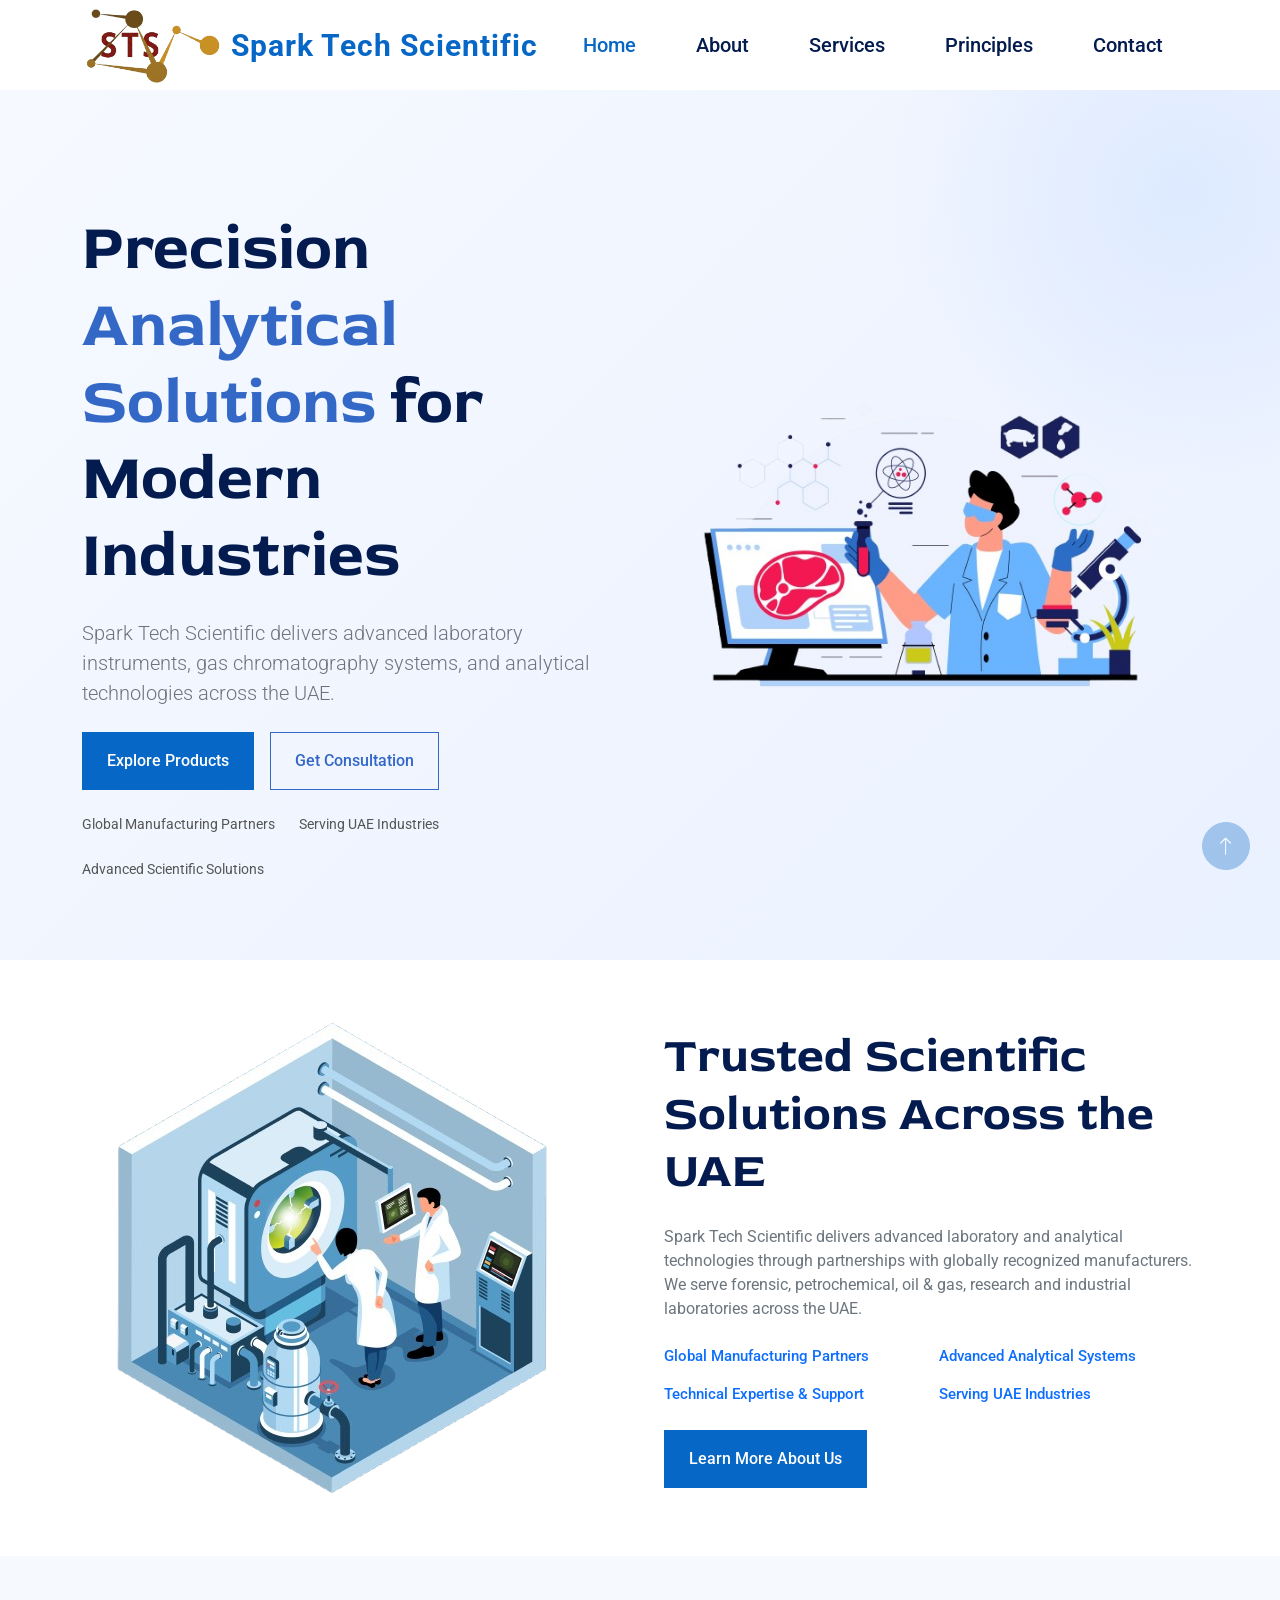
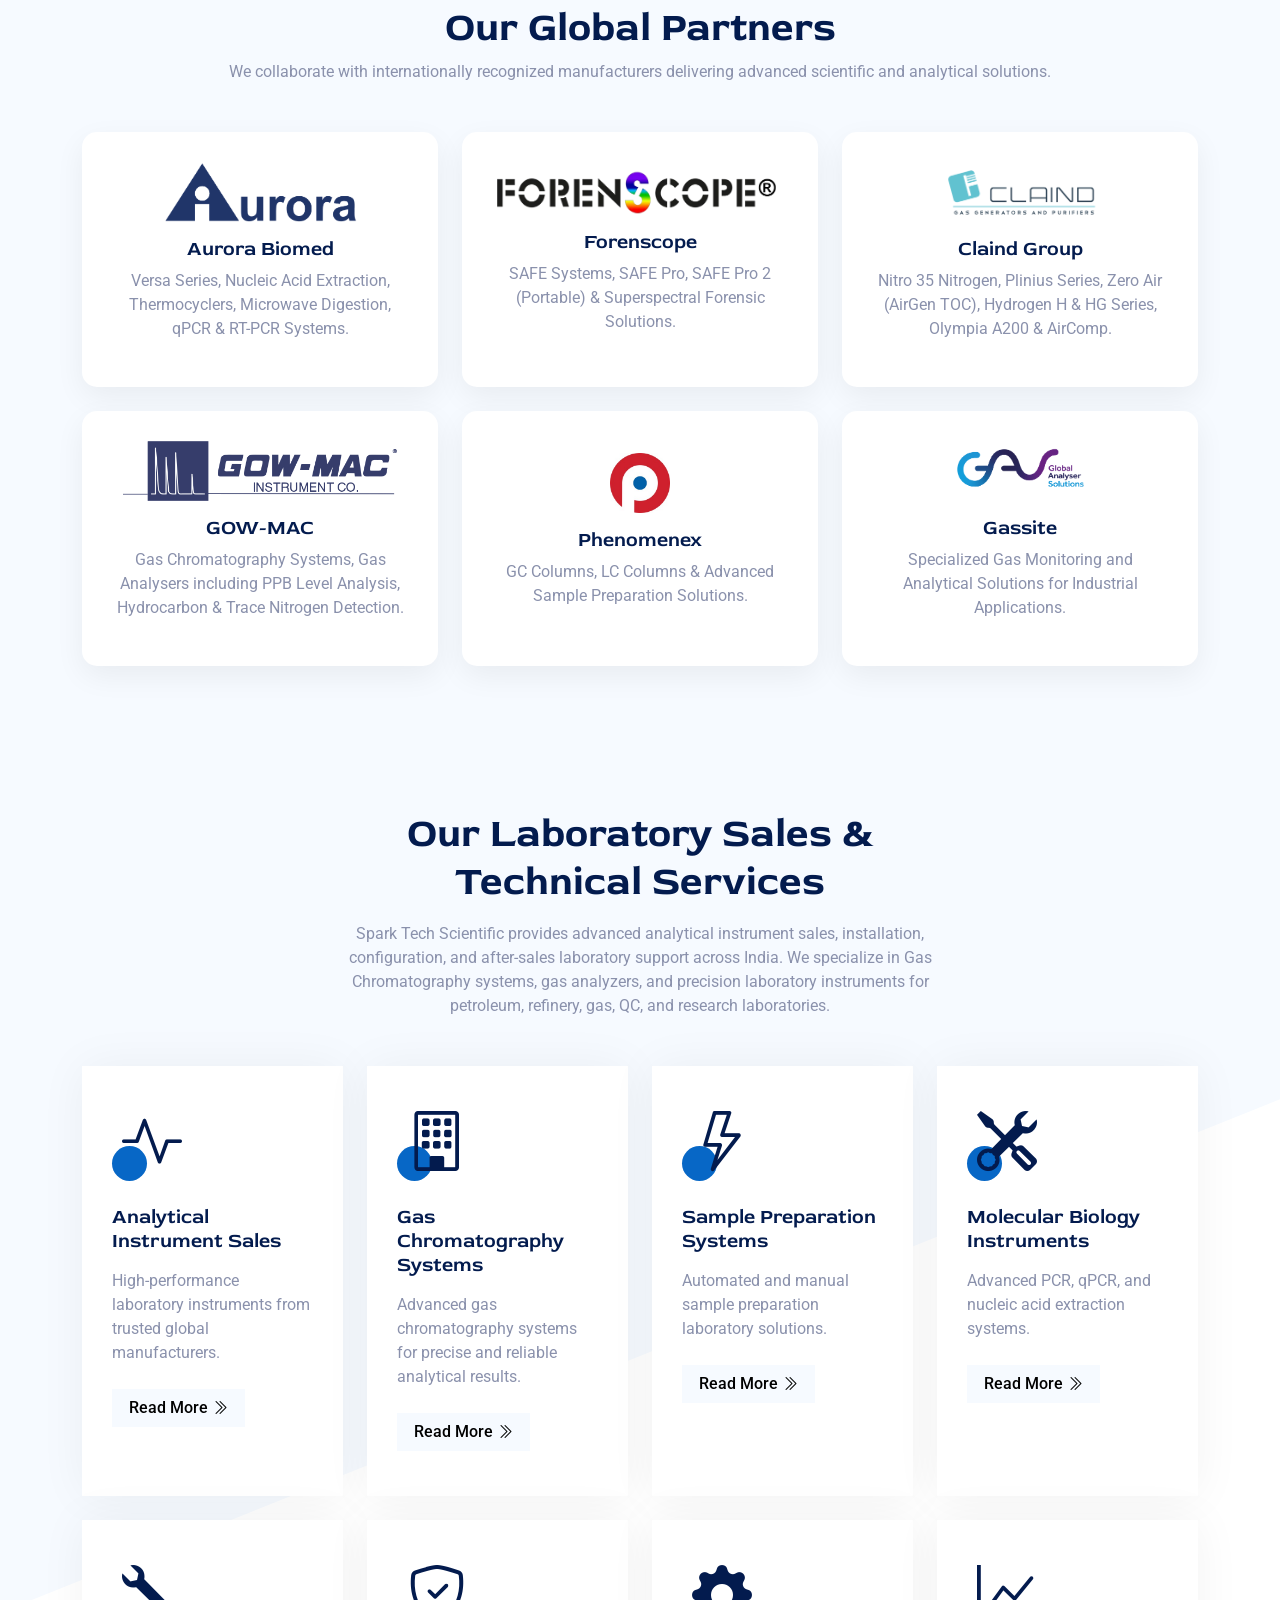
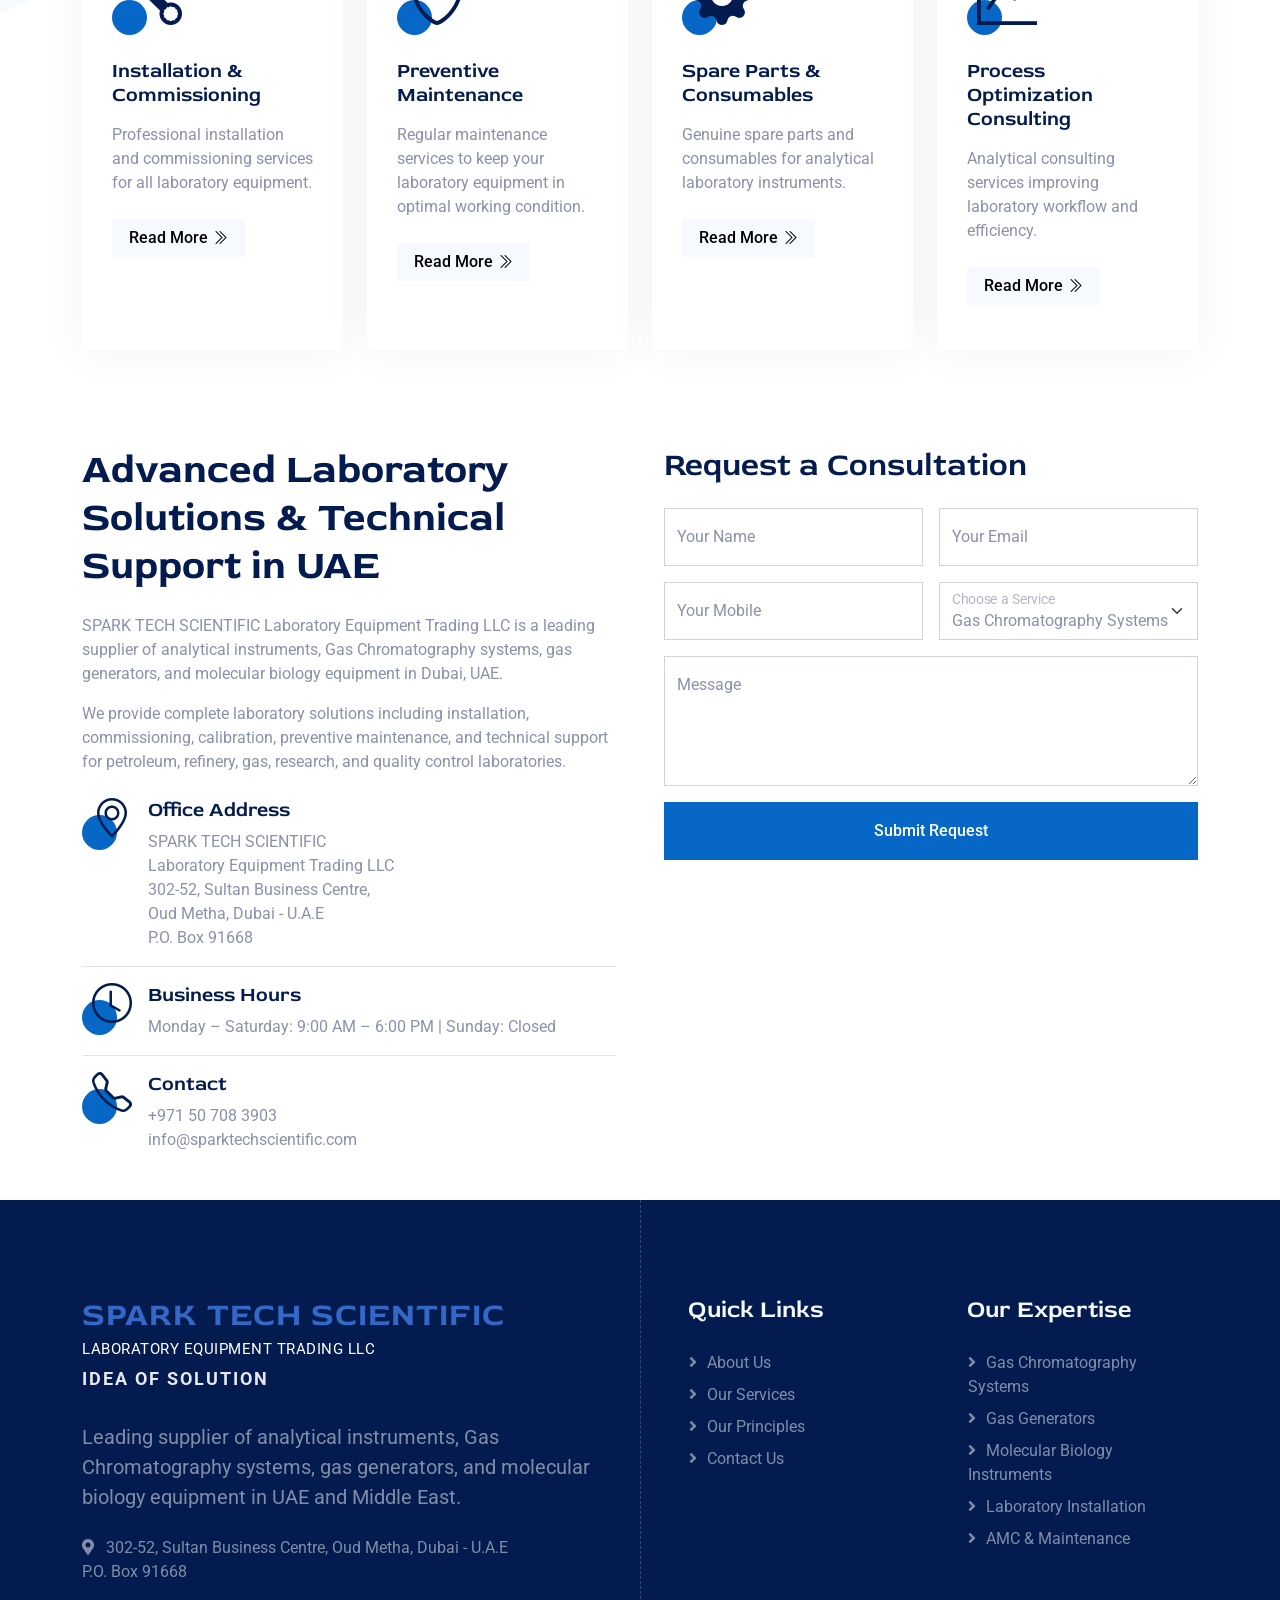
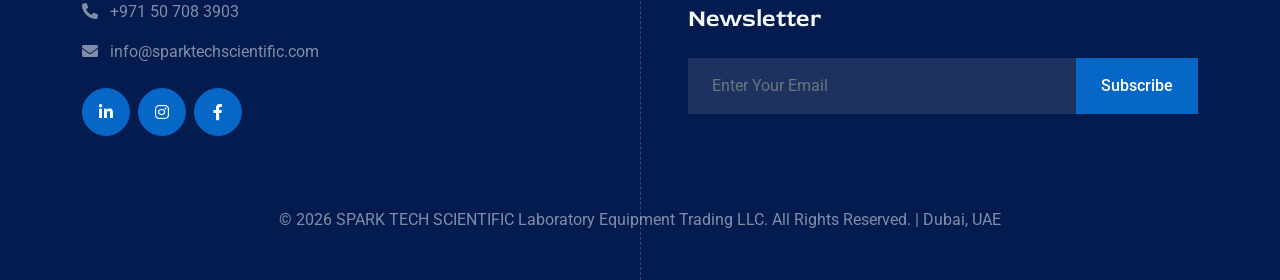
==== index.html @ 16101202 "Add files via upload" ====
<!DOCTYPE html>
<html lang="en">
<head>
    <meta charset="utf-8">
    <title>Laboratory Equipment & Analytical Instruments Supplier in UAE | Spark Tech Scientific Dubai</title>

    <meta name="viewport" content="width=device-width, initial-scale=1.0">

    <!-- Primary SEO Meta -->
    <meta name="description" content="Spark Tech Scientific is a leading laboratory equipment and analytical instruments supplier in Dubai, UAE. We provide gas chromatography systems, gas generators, molecular biology equipment, and scientific solutions across the Middle East.">

    <meta name="keywords" content="laboratory equipment UAE, analytical instruments Dubai, gas chromatography systems UAE, gas generators supplier Dubai, molecular biology instruments UAE, scientific equipment trading UAE, lab instruments supplier Dubai">

    <meta name="author" content="Spark Tech Scientific">
    <meta name="robots" content="index, follow">
  
    <!-- Canonical URL -->
    <link rel="canonical" href="https://sparktechscientific.com/">

    <!-- Open Graph (For Social Sharing) -->
    <meta property="og:title" content="Spark Tech Scientific | Laboratory Equipment Supplier in UAE">
    <meta property="og:description" content="Advanced laboratory instruments, gas chromatography systems, gas generators and scientific equipment supplier in Dubai, UAE.">
    <meta property="og:type" content="website">
    <meta property="og:url" content="https://sparktechscientific.com/">
    <meta property="og:image" content="https://sparktechscientific.com/img/hero-banner.jpg">

    <!-- Twitter Card -->
    <meta name="twitter:card" content="summary_large_image">
    <meta name="twitter:title" content="Laboratory Equipment Supplier UAE | Spark Tech Scientific">
    <meta name="twitter:description" content="Trusted scientific equipment distributor providing analytical instruments and lab solutions across UAE.">
    <meta name="twitter:image" content="https://sparktechscientific.com/img/hero-banner.jpg">

    <!-- Favicon -->
    <link href="img/favicon.ico" rel="icon">

    <!-- Performance Optimization -->
    <link rel="preconnect" href="https://fonts.googleapis.com">
    <link rel="preconnect" href="https://fonts.gstatic.com" crossorigin>

    <!-- Google Fonts -->
    <link href="https://fonts.googleapis.com/css2?family=Roboto:wght@400;500&family=Red+Rose:wght@600;700&display=swap" rel="stylesheet">
    <link href="https://fonts.googleapis.com/css2?family=Montserrat:wght@600;700&display=swap" rel="stylesheet">
    <!-- Icons -->
    <link href="https://cdnjs.cloudflare.com/ajax/libs/font-awesome/5.10.0/css/all.min.css" rel="stylesheet">
    <link rel="stylesheet" href="https://cdn.jsdelivr.net/npm/bootstrap-icons@1.10.4/font/bootstrap-icons.css">

    <!-- Libraries -->
    <link href="lib/animate/animate.min.css" rel="stylesheet">

    <!-- CSS -->
    <link href="css/bootstrap.min.css" rel="stylesheet">
    <link href="css/style.css" rel="stylesheet">

    <!-- Structured Data (Organization Schema) -->
    <script type="application/ld+json">
    {
      "@context": "https://schema.org",
      "@type": "Organization",
      "name": "Spark Tech Scientific",
      "url": "https://sparktechscientific.com/",
      "logo": "https://sparktechscientific.com/img/logo.png",
      "description": "Supplier of laboratory equipment and analytical instruments in Dubai, UAE.",
      "address": {
        "@type": "PostalAddress",
        "addressLocality": "Dubai",
        "addressCountry": "UAE"
      },
      "contactPoint": {
        "@type": "ContactPoint",
        "telephone": "+971507083903",
        "contactType": "customer service",
        "areaServed": "AE"
      }
    }
    </script>

</head>
<body>
    <!-- Spinner Start -->
    <div id="spinner"
        class="show bg-white position-fixed translate-middle w-100 vh-100 top-50 start-50 d-flex align-items-center justify-content-center">
        <div class="spinner-border text-primary" role="status" style="width: 3rem; height: 3rem;"></div>
    </div>
    <!-- Spinner End -->

<!-- Header / Navbar Start -->
<div class="container-fluid sticky-top bg-white shadow-sm">
    <div class="container">
        <nav class="navbar navbar-expand-lg navbar-light py-3">

            <!-- Logo + Brand -->
            <a href="index.html" class="navbar-brand d-flex align-items-center">

                <img src="img/logo.png" alt="Spark Tech Scientific" class="brand-logo me-2">

                <span class="brand-title">
                    Spark Tech Scientific
                </span>

            </a>

            <!-- Mobile Toggle -->
            <button class="navbar-toggler" type="button" data-bs-toggle="collapse"
                data-bs-target="#navbarCollapse">
                <span class="navbar-toggler-icon"></span>
            </button>

            <!-- Navbar Links -->
            <div class="collapse navbar-collapse justify-content-end" id="navbarCollapse">

                <div class="navbar-nav">

                    <a href="index.html" class="nav-item nav-link active">Home</a>

                    <a href="about.html" class="nav-item nav-link">About</a>

                    <a href="service.html" class="nav-item nav-link">Services</a>

                    <a href="principle.html" class="nav-item nav-link">Principles</a>

                    <a href="contact.html" class="nav-item nav-link">Contact</a>

                </div>

            </div>

        </nav>
    </div>
</div>
<!-- Header / Navbar End -->


<!-- Premium Hero Start -->
<div class="container-fluid hero-section position-relative overflow-hidden">

    <!-- Background Decorative Shape -->
    <div class="hero-shape"></div>

    <div class="container">
        <div class="row align-items-center">

            <!-- Left Content -->
            <div class="col-lg-6 wow fadeInUp" data-wow-delay="0.2s">
                
                <h1 class="display-3 fw-bold mb-4">
                    Precision <span class="text-primary">Analytical Solutions</span> 
                    for Modern Industries
                </h1>

                <p class="lead mb-4 text-muted">
                    Spark Tech Scientific delivers advanced laboratory instruments, 
                    gas chromatography systems, and analytical technologies 
                    across the UAE.
                </p>

                <!-- Buttons -->
                <div class="d-flex flex-wrap gap-3 mb-4">
                    <a href="principle.html" class="btn btn-primary px-4 py-3">
                        Explore Products
                    </a>
                    <a href="contact.html" class="btn btn-outline-primary px-4 py-3">
                        Get Consultation
                    </a>
                </div>

                <!-- Trust Indicators -->
                <div class="hero-trust d-flex flex-wrap gap-4">
                    <div>Global Manufacturing Partners</div>
                    <div>Serving UAE Industries</div>
                    <div>Advanced Scientific Solutions</div>
                </div>

            </div>

            <!-- Right Visual -->
<div class="col-lg-6 text-center">
    <div class="hero-image-wrapper">
        <img src="img/main.webp" class="img-fluid hero-image">
    </div>
</div>
        </div>
    </div>
</div>
<!-- Premium Hero End -->


<!-- About Start -->
<div class="container-fluid py-5 bg-white">
    <div class="container">

        <div class="row align-items-center g-5">

            <!-- Left Visual -->
            <div class="col-lg-6 wow fadeInLeft" data-wow-delay="0.2s">
                <img src="img/about-lab.webp" class="img-fluid rounded" alt="Laboratory Equipment UAE">
            </div>

            <!-- Right Content -->
            <div class="col-lg-6 wow fadeInRight" data-wow-delay="0.4s">

                <h2 class="display-5 fw-bold mb-4">
                    Trusted Scientific Solutions Across the UAE
                </h2>

                <p class="mb-4 text-muted">
                    Spark Tech Scientific delivers advanced laboratory and analytical 
                    technologies through partnerships with globally recognized manufacturers. 
                    We serve forensic, petrochemical, oil & gas, research and industrial laboratories across the UAE.
                </p>

                <div class="row g-3 mb-4">
                    <div class="col-6">
                        <div class="about-highlight">Global Manufacturing Partners</div>
                    </div>
                    <div class="col-6">
                        <div class="about-highlight">Advanced Analytical Systems</div>
                    </div>
                    <div class="col-6">
                        <div class="about-highlight">Technical Expertise & Support</div>
                    </div>
                    <div class="col-6">
                        <div class="about-highlight">Serving UAE Industries</div>
                    </div>
                </div>

                <a href="about.html" class="btn btn-primary px-4 py-3">
                    Learn More About Us
                </a>

            </div>

        </div>

    </div>
</div>
<!-- About End -->

<!-- Partners Start -->
<div class="container-fluid py-5 bg-light">
    <div class="container">

        <div class="text-center mb-5 wow fadeInUp" data-wow-delay="0.1s">
            <h2 class="display-6">Our Global Partners</h2>
            <p>We collaborate with internationally recognized manufacturers delivering advanced scientific and analytical solutions.</p>
        </div>

        <div class="row g-4">

            <!-- Aurora Biomed -->
            <div class="col-md-4 wow fadeInUp" data-wow-delay="0.1s">
                <div class="partner-card">
                    <img src="img/aurora-logo.png" class="partner-logo" alt="Aurora Biomed">
                    <h5>Aurora Biomed</h5>
                    <p>Versa Series, Nucleic Acid Extraction, Thermocyclers, Microwave Digestion, qPCR & RT-PCR Systems.</p>
                </div>
            </div>

            <!-- Forenscope -->
            <div class="col-md-4 wow fadeInUp" data-wow-delay="0.2s">
                <div class="partner-card">
                    <img src="img/forenscope-logo.png" class="partner-logo" alt="Forenscope">
                    <h5>Forenscope</h5>
                    <p>SAFE Systems, SAFE Pro, SAFE Pro 2 (Portable) & Superspectral Forensic Solutions.</p>
                </div>
            </div>

            <!-- Claind Group -->
            <div class="col-md-4 wow fadeInUp" data-wow-delay="0.3s">
                <div class="partner-card">
                    <img src="img/claind-logo.png" class="partner-logo" alt="Claind Group">
                    <h5>Claind Group</h5>
                    <p>Nitro 35 Nitrogen, Plinius Series, Zero Air (AirGen TOC), Hydrogen H & HG Series, Olympia A200 & AirComp.</p>
                </div>
            </div>

            <!-- GOW-MAC -->
            <div class="col-md-4 wow fadeInUp" data-wow-delay="0.4s">
                <div class="partner-card">
                    <img src="img/gowmac-logo.png" class="partner-logo" alt="GOW-MAC">
                    <h5>GOW-MAC</h5>
                    <p>Gas Chromatography Systems, Gas Analysers including PPB Level Analysis, Hydrocarbon & Trace Nitrogen Detection.</p>
                </div>
            </div>

            <!-- Phenomenex -->
            <div class="col-md-4 wow fadeInUp" data-wow-delay="0.5s">
                <div class="partner-card">
                    <img src="img/phenomenex-logo.png" class="partner-logo" alt="Phenomenex">
                    <h5>Phenomenex</h5>
                    <p>GC Columns, LC Columns & Advanced Sample Preparation Solutions.</p>
                </div>
            </div>

            <!-- Gassite -->
            <div class="col-md-4 wow fadeInUp" data-wow-delay="0.6s">
                <div class="partner-card">
                    <img src="img/gassite-logo.png" class="partner-logo" alt="Gassite">
                    <h5>Gassite</h5>
                    <p>Specialized Gas Monitoring and Analytical Solutions for Industrial Applications.</p>
                </div>
            </div>

        </div>

    </div>
</div>
<!-- Partners End -->


    <!-- Service Start -->
    <div class="container-fluid container-service py-5">
        <div class="container pt-5">
            <div class="text-center mx-auto wow fadeInUp" data-wow-delay="0.1s" style="max-width: 600px;">
                <h1 class="display-6 mb-3">Our Laboratory Sales & Technical Services</h1>
                <p class="mb-5">Spark Tech Scientific provides advanced analytical instrument sales, installation, configuration, and after-sales laboratory support across India. We specialize in Gas Chromatography systems, gas analyzers, and precision laboratory instruments for petroleum, refinery, gas, QC, and research laboratories.</p>
            </div>
            <div class="row g-4">
                <div class="col-lg-3 col-md-6 wow fadeInUp" data-wow-delay="0.1s">
                    <div class="service-item">
                        <div class="icon-box-primary mb-4">
                           <i class="bi bi-activity text-dark"></i>
                        </div>
                        <h5 class="mb-3">Analytical Instrument Sales</h5>
                            <p class="mb-4">High-performance laboratory instruments from trusted global manufacturers.</p>
                        <a class="btn btn-light px-3" href="">Read More<i class="bi bi-chevron-double-right ms-1"></i></a>
                    </div>
                </div>
                <div class="col-lg-3 col-md-6 wow fadeInUp" data-wow-delay="0.3s">
                    <div class="service-item">
                        <div class="icon-box-primary mb-4">
                            <i class="bi bi-building text-dark"></i>
                        </div>
                        <h5 class="mb-3">Gas Chromatography Systems</h5>
                            <p class="mb-4">Advanced gas chromatography systems for precise and reliable analytical results.</p>
                        <a class="btn btn-light px-3" href="">Read More<i class="bi bi-chevron-double-right ms-1"></i></a>
                    </div>
                </div>
                <div class="col-lg-3 col-md-6 wow fadeInUp" data-wow-delay="0.5s">
                    <div class="service-item">
                        <div class="icon-box-primary mb-4">
                            <i class="bi bi-lightning text-dark"></i>
                        </div>
                        <h5 class="mb-3">Sample Preparation Systems</h5>
                            <p class="mb-4">Automated and manual sample preparation laboratory solutions.</p>
                        <a class="btn btn-light px-3" href="">Read More<i class="bi bi-chevron-double-right ms-1"></i></a>
                    </div>
                </div>
                <div class="col-lg-3 col-md-6 wow fadeInUp" data-wow-delay="0.7s">
                    <div class="service-item">
                        <div class="icon-box-primary mb-4">
                            <i class="bi bi-tools text-dark"></i>
                        </div>
                        <h5 class="mb-3">Molecular Biology Instruments</h5>
                            <p class="mb-4">Advanced PCR, qPCR, and nucleic acid extraction systems.</p>
                        <a class="btn btn-light px-3" href="">Read More<i class="bi bi-chevron-double-right ms-1"></i></a>
                    </div>
                </div>
                <div class="col-lg-3 col-md-6 wow fadeInUp" data-wow-delay="0.1s">
                    <div class="service-item">
                        <div class="icon-box-primary mb-4">
                            <i class="bi bi-wrench text-dark"></i>
                        </div>
                        <h5 class="mb-3">Installation & Commissioning</h5>
                            <p class="mb-4">Professional installation and commissioning services for all laboratory equipment.</p>
                        <a class="btn btn-light px-3" href="">Read More<i class="bi bi-chevron-double-right ms-1"></i></a>
                    </div>
                </div>
                <div class="col-lg-3 col-md-6 wow fadeInUp" data-wow-delay="0.3s">
                    <div class="service-item">
                        <div class="icon-box-primary mb-4">
                            <i class="bi bi-shield-check text-dark"></i>
                        </div>
                        <h5 class="mb-3">Preventive Maintenance</h5>
                            <p class="mb-4">Regular maintenance services to keep your laboratory equipment in optimal working condition.</p>
                        <a class="btn btn-light px-3" href="">Read More<i class="bi bi-chevron-double-right ms-1"></i></a>
                    </div>
                </div>
                <div class="col-lg-3 col-md-6 wow fadeInUp" data-wow-delay="0.5s">
                    <div class="service-item">
                        <div class="icon-box-primary mb-4">
                            <i class="bi bi-gear-fill text-dark"></i>
                        </div>
                        <h5 class="mb-3">Spare Parts & Consumables</h5>
                            <p class="mb-4">Genuine spare parts and consumables for analytical laboratory instruments.</p>
                        <a class="btn btn-light px-3" href="">Read More<i class="bi bi-chevron-double-right ms-1"></i></a>
                    </div>
                </div>
                <div class="col-lg-3 col-md-6 wow fadeInUp" data-wow-delay="0.7s">
                    <div class="service-item">
                        <div class="icon-box-primary mb-4">
                            <i class="bi bi-graph-up text-dark"></i>
                        </div>
                        <h5 class="mb-3">Process Optimization Consulting</h5>
                            <p class="mb-4">Analytical consulting services improving laboratory workflow and efficiency.</p>
                        <a class="btn btn-light px-3" href="">Read More<i class="bi bi-chevron-double-right ms-1"></i></a>
                    </div>
                </div>
            </div>
        </div>
    </div>
    <!-- Service End -->


   <!-- Appointment Start -->
<div class="container-fluid py-5">
    <div class="container">
        <div class="row g-5">

            <!-- Left Content -->
            <div class="col-lg-6 wow fadeInUp" data-wow-delay="0.1s">
                <h1 class="display-6 mb-4">
                    Advanced Laboratory Solutions & Technical Support in UAE
                </h1>

                <p>
                    SPARK TECH SCIENTIFIC Laboratory Equipment Trading LLC is a leading supplier of 
                    analytical instruments, Gas Chromatography systems, gas generators, and molecular 
                    biology equipment in Dubai, UAE.
                </p>

                <p class="mb-4">
                    We provide complete laboratory solutions including installation, commissioning, 
                    calibration, preventive maintenance, and technical support for petroleum, refinery, 
                    gas, research, and quality control laboratories.
                </p>

                <!-- Office Address -->
                <div class="d-flex align-items-start wow fadeIn" data-wow-delay="0.3s">
                    <div class="icon-box-primary">
                        <i class="bi bi-geo-alt text-dark fs-1"></i>
                    </div>
                    <div class="ms-3">
                        <h5>Office Address</h5>
                        <span>
                            SPARK TECH SCIENTIFIC<br>
                            Laboratory Equipment Trading LLC<br>
                            302-52, Sultan Business Centre,<br>
                            Oud Metha, Dubai - U.A.E<br>
                            P.O. Box 91668
                        </span>
                    </div>
                </div>

                <hr>

                <!-- Business Hours -->
                <div class="d-flex align-items-start wow fadeIn" data-wow-delay="0.4s">
                    <div class="icon-box-primary">
                        <i class="bi bi-clock text-dark fs-1"></i>
                    </div>
                    <div class="ms-3">
                        <h5>Business Hours</h5>
                        <span>Monday – Saturday: 9:00 AM – 6:00 PM | Sunday: Closed</span>
                    </div>
                </div>

                <hr>

                <!-- Contact Info -->
                <div class="d-flex align-items-start wow fadeIn" data-wow-delay="0.5s">
                    <div class="icon-box-primary">
                        <i class="bi bi-telephone text-dark fs-1"></i>
                    </div>
                    <div class="ms-3">
                        <h5>Contact</h5>
                        <span>
                            +971 50 708 3903<br>
                            info@sparktechscientific.com
                        </span>
                    </div>
                </div>

            </div>

            <!-- Right Form -->
            <div class="col-lg-6 wow fadeInUp" data-wow-delay="0.6s">
                <h2 class="mb-4">Request a Consultation</h2>

                <form>
                    <div class="row g-3">

                        <div class="col-sm-6">
                            <div class="form-floating">
                                <input type="text" class="form-control" id="name" placeholder="Your Name" required>
                                <label for="name">Your Name</label>
                            </div>
                        </div>

                        <div class="col-sm-6">
                            <div class="form-floating">
                                <input type="email" class="form-control" id="mail" placeholder="Your Email" required>
                                <label for="mail">Your Email</label>
                            </div>
                        </div>

                        <div class="col-sm-6">
                            <div class="form-floating">
                                <input type="text" class="form-control" id="mobile" placeholder="Your Mobile" required>
                                <label for="mobile">Your Mobile</label>
                            </div>
                        </div>

                        <div class="col-sm-6">
                            <div class="form-floating">
                                <select class="form-select" id="service">
                                    <option selected>Gas Chromatography Systems</option>
                                    <option>Gas Generators (Nitrogen / Hydrogen / Zero Air)</option>
                                    <option>Molecular Biology Instruments (PCR / qPCR)</option>
                                    <option>Laboratory Installation & Commissioning</option>
                                    <option>Annual Maintenance Contract (AMC)</option>
                                    <option>Technical Support & Calibration</option>
                                </select>
                                <label for="service">Choose a Service</label>
                            </div>
                        </div>

                        <div class="col-12">
                            <div class="form-floating">
                                <textarea class="form-control" placeholder="Leave a message here"
                                    id="message" style="height: 130px"></textarea>
                                <label for="message">Message</label>
                            </div>
                        </div>

                        <div class="col-12 text-center">
                            <button class="btn btn-primary w-100 py-3" type="submit">
                                Submit Request
                            </button>
                        </div>

                    </div>
                </form>

            </div>

        </div>
    </div>
</div>
<!-- Appointment End -->

<!-- Footer Start -->
<div class="container-fluid footer position-relative bg-dark text-white-50 py-5 wow fadeIn" data-wow-delay="0.1s">
    <div class="container">
        <div class="row g-5 py-5">

            <!-- Company Info -->
            <div class="col-lg-6 pe-lg-5">
                 <a href="index.html" class="navbar-brand text-decoration-none">

    <h2 class="text-primary fw-bold mb-1" style="letter-spacing:1px;">
        SPARK TECH SCIENTIFIC
    </h2>

    <p class="mb-1 text-white fw-semibold" style="font-size:15px; letter-spacing:0.5px;">
        LABORATORY EQUIPMENT TRADING LLC
    </p>

    <p class="text-white fw-bold mb-0" style="font-size:18px; letter-spacing:2px; opacity:0.9;">
        IDEA OF SOLUTION
    </p>

</a>

                <p class="fs-5 mb-4">
                    Leading supplier of analytical instruments, Gas Chromatography systems, 
                    gas generators, and molecular biology equipment in UAE and Middle East.
                </p>

                <p>
                    <i class="fa fa-map-marker-alt me-2"></i>
                    302-52, Sultan Business Centre, Oud Metha, Dubai - U.A.E<br>
                    P.O. Box 91668
                </p>

                <p>
                    <i class="fa fa-phone-alt me-2"></i>
                    +971 50 708 3903
                </p>

                <p>
                    <i class="fa fa-envelope me-2"></i>
                    info@sparktechscientific.com
                </p>

                <!-- Social Links -->
                <div class="d-flex mt-4">
                    <a class="btn btn-lg-square btn-primary me-2" href="#">
                        <i class="fab fa-linkedin-in"></i>
                    </a>
                    <a class="btn btn-lg-square btn-primary me-2" href="#">
                        <i class="fab fa-instagram"></i>
                    </a>
                    <a class="btn btn-lg-square btn-primary me-2" href="#">
                        <i class="fab fa-facebook-f"></i>
                    </a>
                </div>
            </div>

            <!-- Quick Links -->
            <div class="col-lg-6 ps-lg-5">
                <div class="row g-5">

                    <div class="col-sm-6">
                        <h4 class="text-light mb-4">Quick Links</h4>
                        <a class="btn btn-link" href="about.html">About Us</a>
                        <a class="btn btn-link" href="service.html">Our Services</a>
                        <a class="btn btn-link" href="principle.html">Our Principles</a>
                        <a class="btn btn-link" href="contact.html">Contact Us</a>
                    </div>

                    <div class="col-sm-6">
                        <h4 class="text-light mb-4">Our Expertise</h4>
                        <a class="btn btn-link" href="principle.html">Gas Chromatography Systems</a>
                        <a class="btn btn-link" href="principle.html">Gas Generators</a>
                        <a class="btn btn-link" href="principle.html">Molecular Biology Instruments</a>
                        <a class="btn btn-link" href="principle.html">Laboratory Installation</a>
                        <a class="btn btn-link" href="principle.html">AMC & Maintenance</a>
                    </div>

                    <!-- Newsletter -->
                    <div class="col-sm-12">
                        <h4 class="text-light mb-4">Newsletter</h4>
                        <div class="w-100">
                            <div class="input-group">
                                <input type="email" class="form-control border-0 py-3 px-4"
                                    style="background: rgba(255, 255, 255, .1);"
                                    placeholder="Enter Your Email">
                                <button class="btn btn-primary px-4">
                                    Subscribe
                                </button>
                            </div>
                        </div>
                    </div>

                </div>
            </div>

        </div>

        <!-- Bottom Copyright -->
        <div class="row">
            <div class="col-12 text-center mt-4">
                <p class="mb-0">
                    © 2026 SPARK TECH SCIENTIFIC Laboratory Equipment Trading LLC. 
                    All Rights Reserved. | Dubai, UAE
                </p>
            </div>
        </div>

    </div>
</div>
<!-- Footer End -->


    <!-- Back to Top -->
    <a href="#" class="btn btn-lg btn-primary btn-lg-square rounded-circle back-to-top"><i class="bi bi-arrow-up"></i></a>


    <!-- JavaScript Libraries -->
    <script src="https://ajax.googleapis.com/ajax/libs/jquery/3.6.1/jquery.min.js"></script>
    <script src="https://cdn.jsdelivr.net/npm/bootstrap@5.0.0/dist/js/bootstrap.bundle.min.js"></script>
    <script src="lib/wow/wow.min.js"></script>
    <script src="lib/easing/easing.min.js"></script>
    <script src="lib/waypoints/waypoints.min.js"></script>
    <script src="lib/counterup/counterup.min.js"></script>

    <!-- Template Javascript -->
    <script src="js/main.js"></script>
</body>

</html>
---- css/style.css ----
/********** Template CSS **********/
:root{
    --bs-primary: #0767c6;   /* Spark Tech Blue */
}

.bg-primary{
    background-color:#f5f8fa !important;
}
.back-to-top {
    position: fixed;
    display: none;
    right: 30px;
    bottom: 30px;
    z-index: 99;
}

.fw-medium {
    font-weight: 500;
}
.container-fluid.bg-primary{
    padding-top:12px;
    padding-bottom:12px;
}
/*** Spinner ***/
#spinner {
    opacity: 0;
    visibility: hidden;
    transition: opacity .5s ease-out, visibility 0s linear .5s;
    z-index: 99999;
}

#spinner.show {
    transition: opacity .5s ease-out, visibility 0s linear 0s;
    visibility: visible;
    opacity: 1;
}

/* Brand Logo */
.brand-logo{
    height:75px;
    width:auto;
}

.brand-title{
    font-size:30px;
    font-weight:700;
    letter-spacing:1px;
    color: #0767c6;
}

/* Partner Logo */
.partner-logo {
    max-width: 100px;
    height: auto;
    display: block;
    margin: 0 auto 15px;
    object-fit: contain;
}

/*** Button ***/
.btn {
    transition: .5s;
    font-weight: 500;
}

/* Primary Button */
.btn-primary,
.btn-outline-primary:hover {
    background-color: var(--bs-primary);
    border-color: var(--bs-primary);
    color: #fff;
}

/* Secondary Button */
.btn-secondary,
.btn-outline-secondary:hover {
    background-color: var(--bs-primary);
    border-color: var(--bs-primary);
    color: #fff;
}
.btn-square {
    width: 38px;
    height: 38px;
}

.btn-sm-square {
    width: 32px;
    height: 32px;
}

.btn-lg-square {
    width: 48px;
    height: 48px;
}

.btn-square,
.btn-sm-square,
.btn-lg-square {
    padding: 0;
    display: flex;
    align-items: center;
    justify-content: center;
    border-radius: 50px;
    font-weight: normal;
}

.icon-box-primary,
.icon-box-light {
    position: relative;
    padding: 0 0 10px 10px;
    z-index: 1;
}

.icon-box-primary i,
.icon-box-light i {
    font-size: 60px;
    line-height: 0;
}

.icon-box-primary::before,
.icon-box-light::before {
    position: absolute;
    content: "";
    width: 35px;
    height: 35px;
    left: 0;
    bottom: 0;
    border-radius: 35px;
    transition: .5s;
    z-index: -1;
}

.icon-box-primary::before {
    background: var(--bs-primary);
}

.icon-box-light::before {
    background: var(--bs-light);
}


.topbar-custom {
    position: relative;
    background: var(--bs-primary);
    overflow: hidden;
}


.topbar-custom .container {
    position: relative;
    z-index: 2;
}


/*** Navbar ***/

.navbar-brand-custom {
    font-family: 'Montserrat', sans-serif;
    font-weight: 700;
    letter-spacing: 1px;
    text-transform: uppercase;
}

.sticky-top {
    top: 0;
    transition: .5s;
}

.navbar .navbar-nav .nav-link {
    margin-right: 35px;
    margin-left: 25px;
    padding: 20px 0;
    padding-bottom: 20px;
    color: var(--bs-dark);
    font-size: 20px;
    font-weight: 500;
    outline: none;
}

.navbar .navbar-nav .nav-link:hover,
.navbar .navbar-nav .nav-link.active {
    color: var(--bs-primary);
}

.navbar .dropdown-toggle::after {
    border: none;
    content: "\f107";
    font-family: "Font Awesome 5 Free";
    font-weight: 900;
    vertical-align: middle;
    margin-left: 8px;
}

@media (max-width: 991.98px) {
    .navbar .navbar-nav .nav-link  {
        margin-right: 0;
        padding: 10px 0;
    }

    .navbar .navbar-nav {
        margin-top: 15px;
        border-top: 1px solid #EEEEEE;
    }
}

@media (min-width: 992px) {
    .sticky-top {
        margin-top: 0;
        z-index: 1030;
    }
}

    .navbar {
        height: 90px;
    }

    .navbar .nav-item .dropdown-menu {
        display: block;
        border: none;
        margin-top: 0;
        top: 150%;
        opacity: 0;
        visibility: hidden;
        transition: .5s;
    }

    .navbar .nav-item:hover .dropdown-menu {
        top: 100%;
        visibility: visible;
        transition: .5s;
        opacity: 1;
    }


/*** Navbar ***/


/*** Header ***/
@media (min-width: 992px) {
    .header-carousel,
    .page-header {
        margin-top: -34px;
    }
}

.carousel-caption {
    top: 0;
    left: 0;
    right: 0;
    bottom: 0;
    display: flex;
    align-items: center;
    background: rgba(3, 27, 78, .3);
    z-index: 1;
}

.carousel-control-prev,
.carousel-control-next {
    width: 15%;
}

.carousel-control-prev-icon,
.carousel-control-next-icon {
    width: 3.5rem;
    height: 3.5rem;
    border-radius: 3.5rem;
    background-color: var(--bs-primary);
    border: 15px solid var(--bs-primary);
}

@media (max-width: 767.98px) {
    #header-carousel .carousel-item {
        position: relative;
        min-height: 450px;
    }
    
    #header-carousel .carousel-item img {
        position: absolute;
        width: 100%;
        height: 100%;
        object-fit: cover;
    }
}

.page-header {
    background: linear-gradient(rgba(3, 27, 78, .3), rgba(3, 27, 78, .3)), url(../img/testimonials.webp) center center no-repeat;
    background-size: cover;
    margin-top: 4px;
}

.page-header .breadcrumb-item+.breadcrumb-item::before {
    color: var(--bs-white);
}

.page-header .breadcrumb-item,
.page-header .breadcrumb-item a {
    font-size: 18px;
    color: var(--bs-white);
}



/*** Hero ***/
.hero-section {
    background: linear-gradient(135deg, #f4f8ff 0%, #e9f1ff 100%);
    padding-top: 100px;
}

.hero-image {
    max-height: 500px;
    animation: float 4s ease-in-out infinite;
}

.hero-trust div {
    font-size: 14px;
    color: #555;
}

.hero-shape {
    position: absolute;
    width: 600px;
    height: 600px;
    background: radial-gradient(circle, rgba(13,110,253,0.08) 0%, transparent 70%);
    top: -200px;
    right: -200px;
    z-index: 0;
}

@keyframes float {
    0% { transform: translateY(0px); }
    50% { transform: translateY(-15px); }
    100% { transform: translateY(0px); }
}

.hero-section {
    background: linear-gradient(135deg, #f6f9ff 0%, #eaf1ff 100%);
    padding: 120px 0 80px 0;
    position: relative;
    overflow: hidden;
}

.hero-vector {
    max-height: 500px;
    animation: float 6s ease-in-out infinite;
}

@keyframes float {
    0% { transform: translateY(0px); }
    50% { transform: translateY(-15px); }
    100% { transform: translateY(0px); }
}

/***hero***/

/**partner**/
.partner-card {
    background: #ffffff;
    padding: 30px;
    border-radius: 15px;
    text-align: center;
    box-shadow: 0 10px 30px rgba(0,0,0,0.06);
    transition: all 0.3s ease;
    height: 100%;
    display: flex;
    flex-direction: column;
    justify-content: center;
}

.partner-card:hover {
    transform: translateY(-6px);
    box-shadow: 0 15px 35px rgba(0,0,0,0.12);
}

.partner-logo {
    max-height: 60px;
    width: auto;
    max-width: 100%;
    object-fit: contain;
    display: block;
    margin: 0 auto 15px;
}
/**partner**/


/*** About ***/
.about-fact {
    width: 220px;
    height: 220px;
    box-shadow: 0 0 30px rgba(0, 0, 0, .1);
}

@media (min-width: 576px) {
    .about-fact.mt-n130 {
        margin-top: -130px;
    }
}

.about-highlight {
    font-weight: 500;
    color: #0d6efd;
    font-size: 15px;
}

.fact-blue{
    background-color: #0767c6;
    box-shadow: 0 10px 25px rgba(7,103,198,0.3);
}

/*** About ***/

.cert-logo{
    max-height:200px;
    transition:0.3s;
}

.cert-logo:hover{
    transform:scale(1.05);
}

.section-title{
    font-weight:700;
    position:relative;
}

.section-title::after{
    content:"";
    width:60px;
    height:3px;
    background:#0d6efd;
    display:block;
    margin-top:10px;
}

.section-subtitle{
    color:#6c757d;
}
/*** Service ***/
.container-service {
    position: relative;
}

.container-service::before {
    position: absolute;
    content: '';
    background: var(--bs-light);
    width: 100%;
    height: 100%;
    left: 0px;
    top: 0px;
    clip-path: polygon(0 0, 100% 0, 100% 30%, 0 70%);
    z-index: -1;
}

.service-item {
    position: relative;
    height: 100%;
    padding: 45px 30px;
    background: var(--bs-white);
    box-shadow: 0 0 45px rgba(0, 0, 0, .05);
}

.service-item::before {
    position: absolute;
    content: "";
    width: 100%;
    height: 0;
    left: 0;
    bottom: 0;
    transition: .5s;
    background: var(--bs-primary);
}

.service-item:hover::before {
    height: 100%;
    top: 0;
}

.service-item * {
    position: relative;
    transition: .5s;
    z-index: 1;
}

.service-item:hover h5,
.service-item:hover p {
    color: var(--bs-white);
}

.service-item:hover .icon-box-primary::before {
    background: var(--bs-dark);
}

.service-item:hover .icon-box-primary i {
    color: var(--bs-white) !important;
}



/*** Manufacturer ***/
.manufacturer-box {
    background: #ffffff;
    padding: 40px;
    border-radius: 15px;
    box-shadow: 0 8px 30px rgba(0,0,0,0.08);
    transition: 0.3s;
}

.manufacturer-box:hover {
    transform: translateY(-5px);
}

.product-img {
    height: 300px;
    object-fit: contain;
    max-width: 100%;
}

.carousel-item h5 {
    font-weight: 600;
}


/*** Team ***/
/* Fix manufacturer slider arrow position */
.manufacturer-box .carousel-control-prev,
.manufacturer-box .carousel-control-next {
    width: auto !important;
}
.manufacturer-box .carousel-control-prev {
    left: 20px;
}

.manufacturer-box .carousel-control-next {
    right: 20px;
}
.manufacturer-box .carousel-control-prev-icon,
.manufacturer-box .carousel-control-next-icon {
    background-color: #0d6efd;
    border-radius: 50%;
    padding: 18px;
    background-size: 60% 60%;
    box-shadow: 0 5px 20px rgba(0,0,0,0.15);
}

.container-team {
    position: relative;
}

.container-team::before {
    position: absolute;
    content: '';
    background: var(--bs-light);
    width: 100%;
    height: 100%;
    left: 0px;
    top: 0px;
    clip-path: polygon(0 70%, 100% 30%, 100% 100%, 0% 100%);
    z-index: -1;
}

.team-item {
    background: var(--bs-white);
    box-shadow: 0 0 45px rgba(0, 0, 0, .05);
}

.team-item .team-social {
    position: absolute;
    width: 0;
    height: 100%;
    top: 0;
    right: 0;
    transition: .5s;
    background: var(--bs-primary);
    display: flex;
    align-items: center;
    justify-content: center;
}

.team-item:hover .team-social {
    width: 100%;
    left: 0;
}

.team-item .team-social .btn {
    opacity: 0;
    transition: .5s;
}

.team-item:hover .team-social .btn {
    opacity: 1;
}


/*** Contact ***/
@media (min-width: 992px) {
    .contact-info::after {
        position: absolute;
        content: "";
        width: 0px;
        height: 100%;
        top: 0;
        left: 50%;
        border-left: 1px dashed rgba(255, 255, 255, .2);
    }
}

@media (max-width: 991.98px) {
    .contact-info::after {
        position: absolute;
        content: "";
        width: 100%;
        height: 0px;
        top: 50%;
        left: 0;
        border-top: 1px dashed rgba(255, 255, 255, .2);
    }
}


/*** Footer ***/
.footer {
    background: linear-gradient(rgba(3, 27, 78, .3), rgba(3, 27, 78, .3)), url(../img/footer.png) center center no-repeat;
    background-size: contain;
}

@media (min-width: 992px) {
    .footer::after {
        position: absolute;
        content: "";
        width: 0px;
        height: 100%;
        top: 0;
        left: 50%;
        border-left: 1px dashed rgba(255, 255, 255, .2);
    }
}

.footer .btn.btn-link {
    display: block;
    margin-bottom: 5px;
    padding: 0;
    text-align: left;
    color: rgba(255, 255, 255, .5);
    font-weight: normal;
    text-transform: capitalize;
    transition: .3s;
}

.footer .btn.btn-link::before {
    position: relative;
    content: "\f105";
    font-family: "Font Awesome 5 Free";
    font-weight: 900;
    color: rgba(255, 255, 255, .5);
    margin-right: 10px;
}

.footer .btn.btn-link:hover {
    color: var(--bs-primary);
    letter-spacing: 1px;
    box-shadow: none;
}

.copyright {
    border-top: 1px dashed rgba(255, 255, 255, .2);
}

.copyright a {
    color: var(--bs-white);
}

.copyright a:hover {
    color: var(--bs-primary);
}
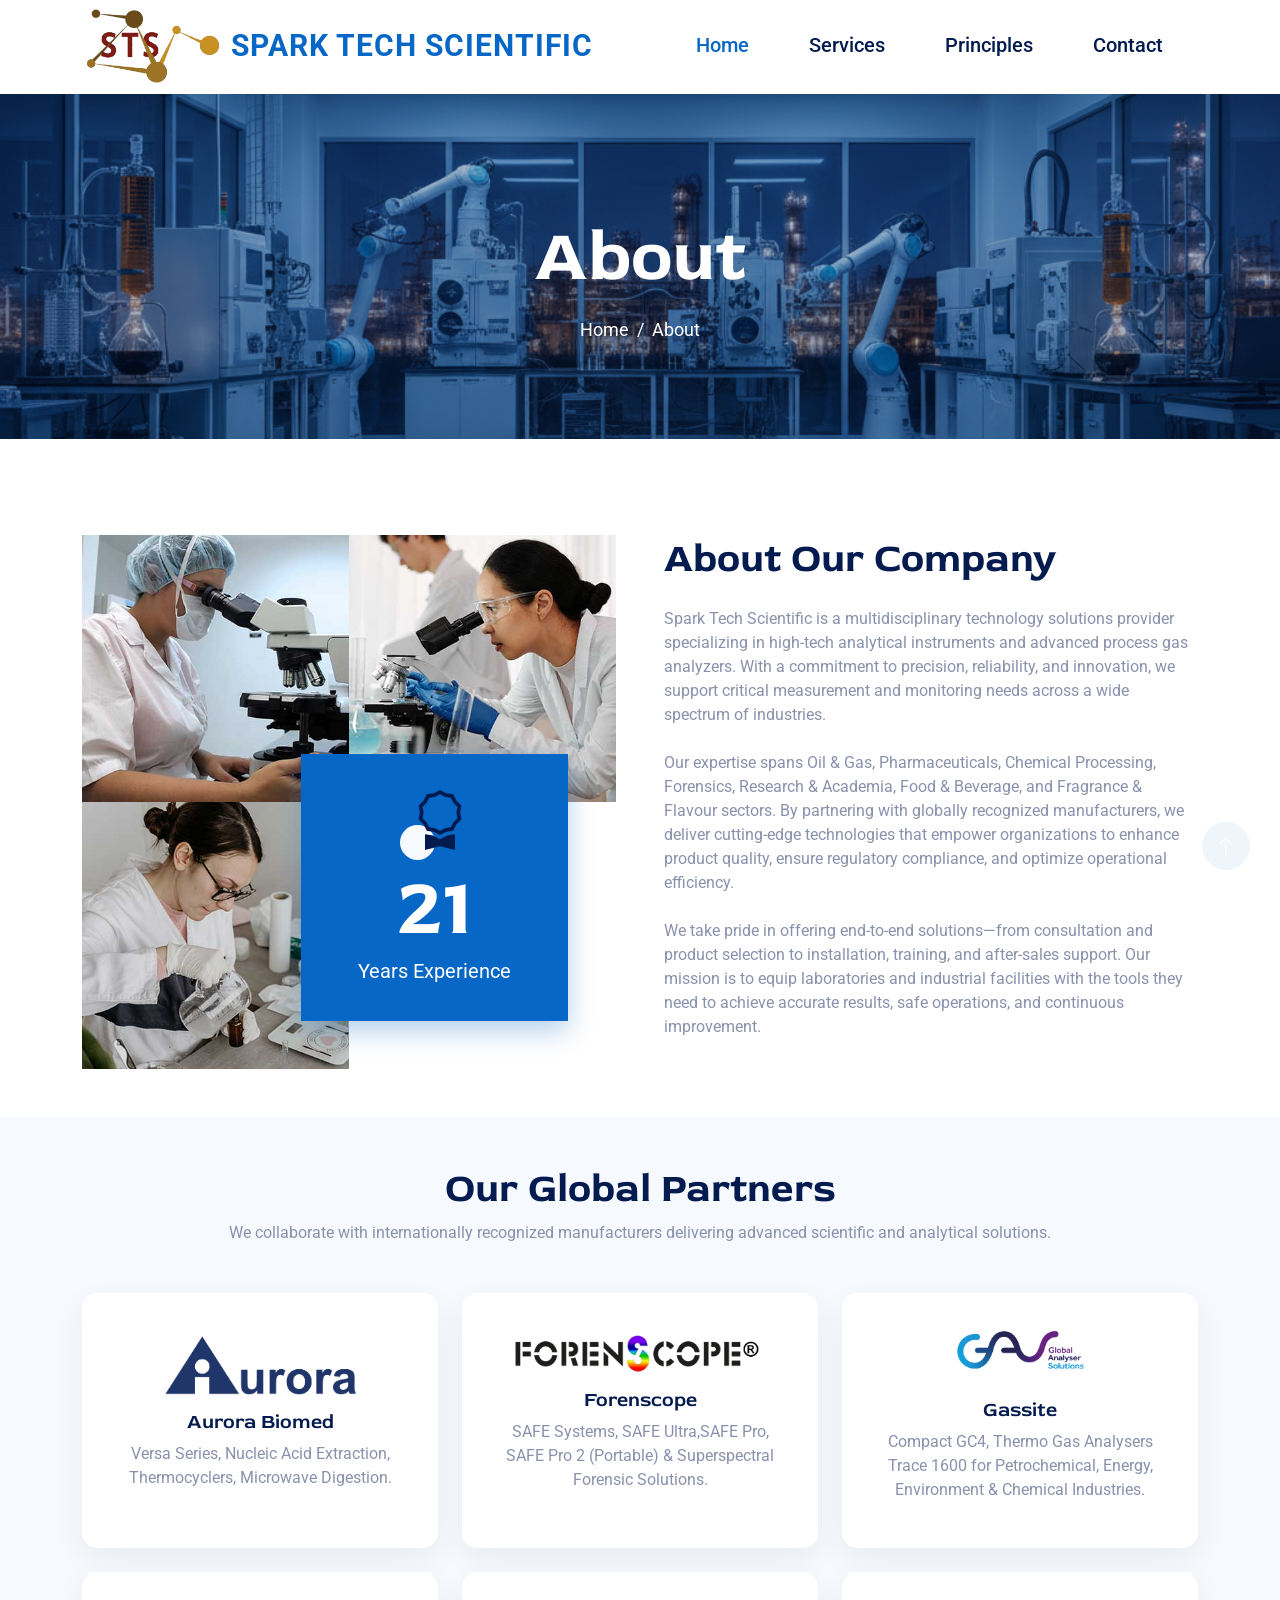
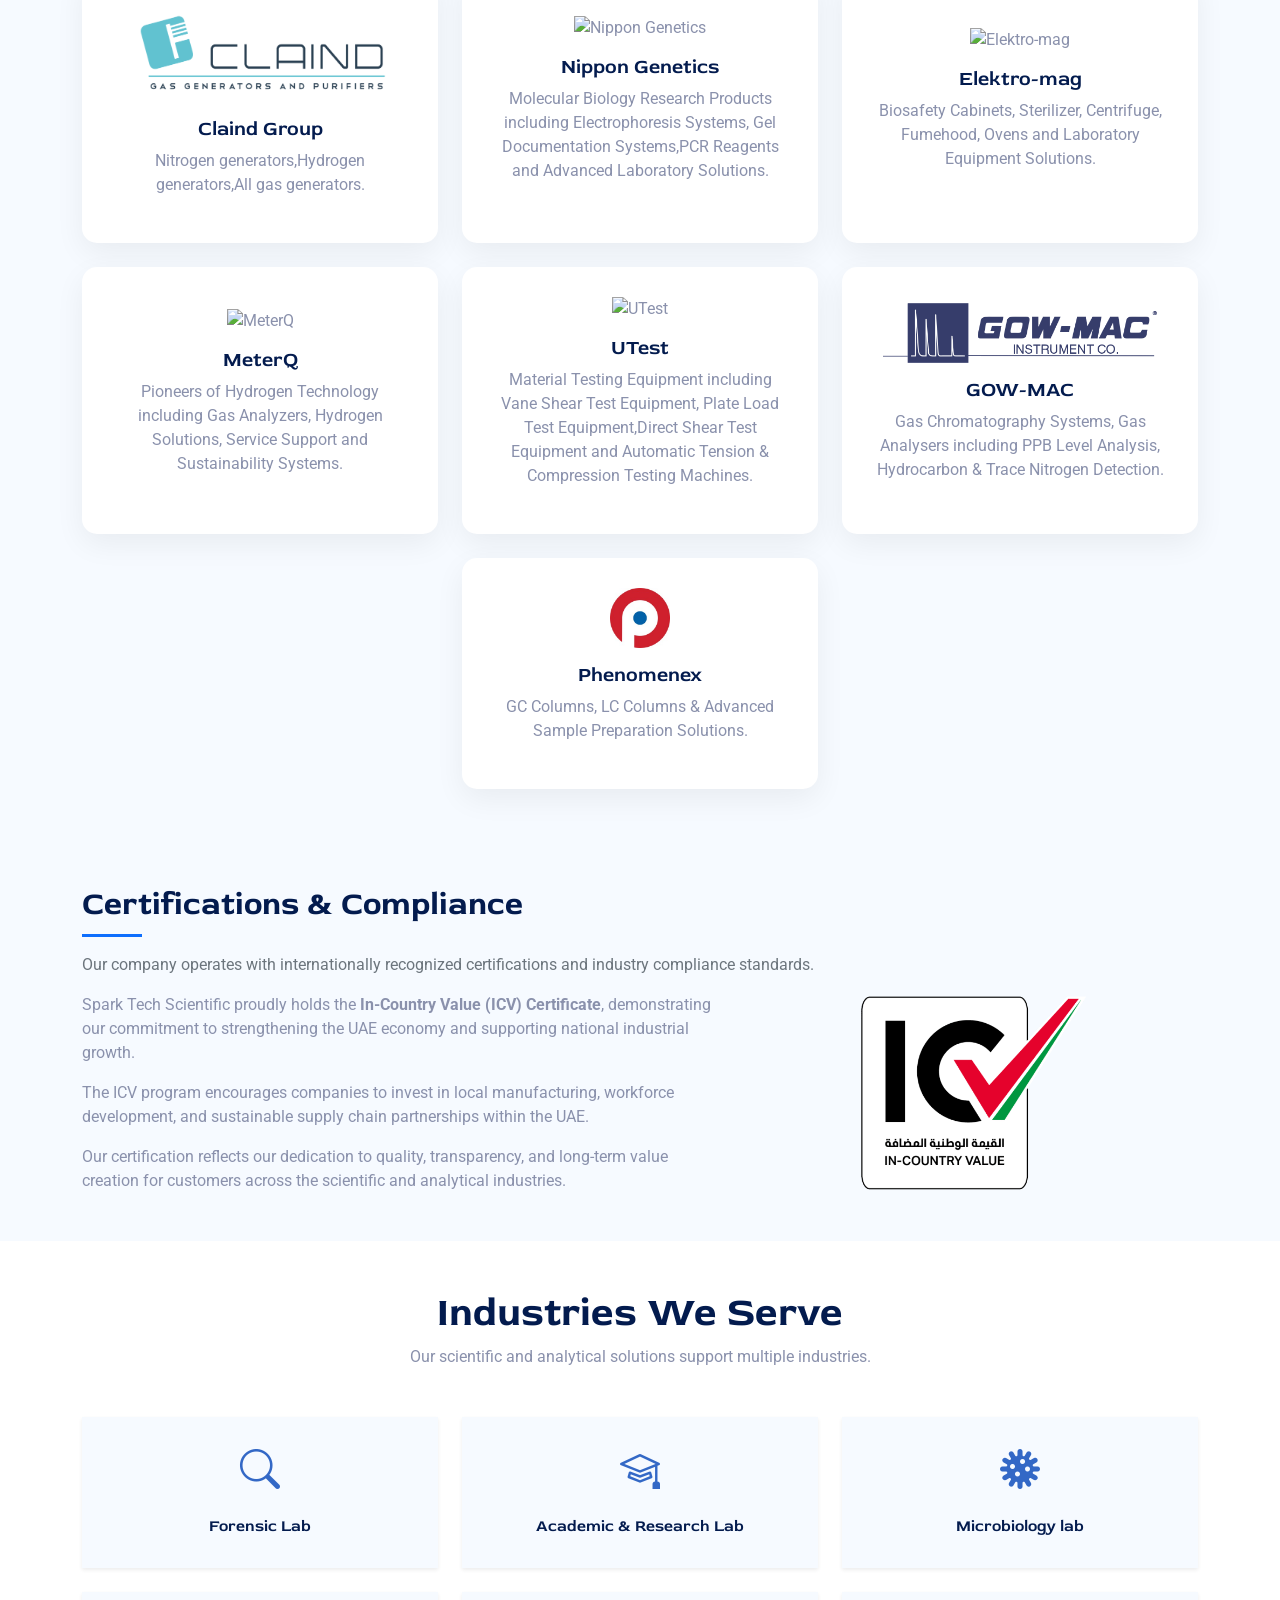
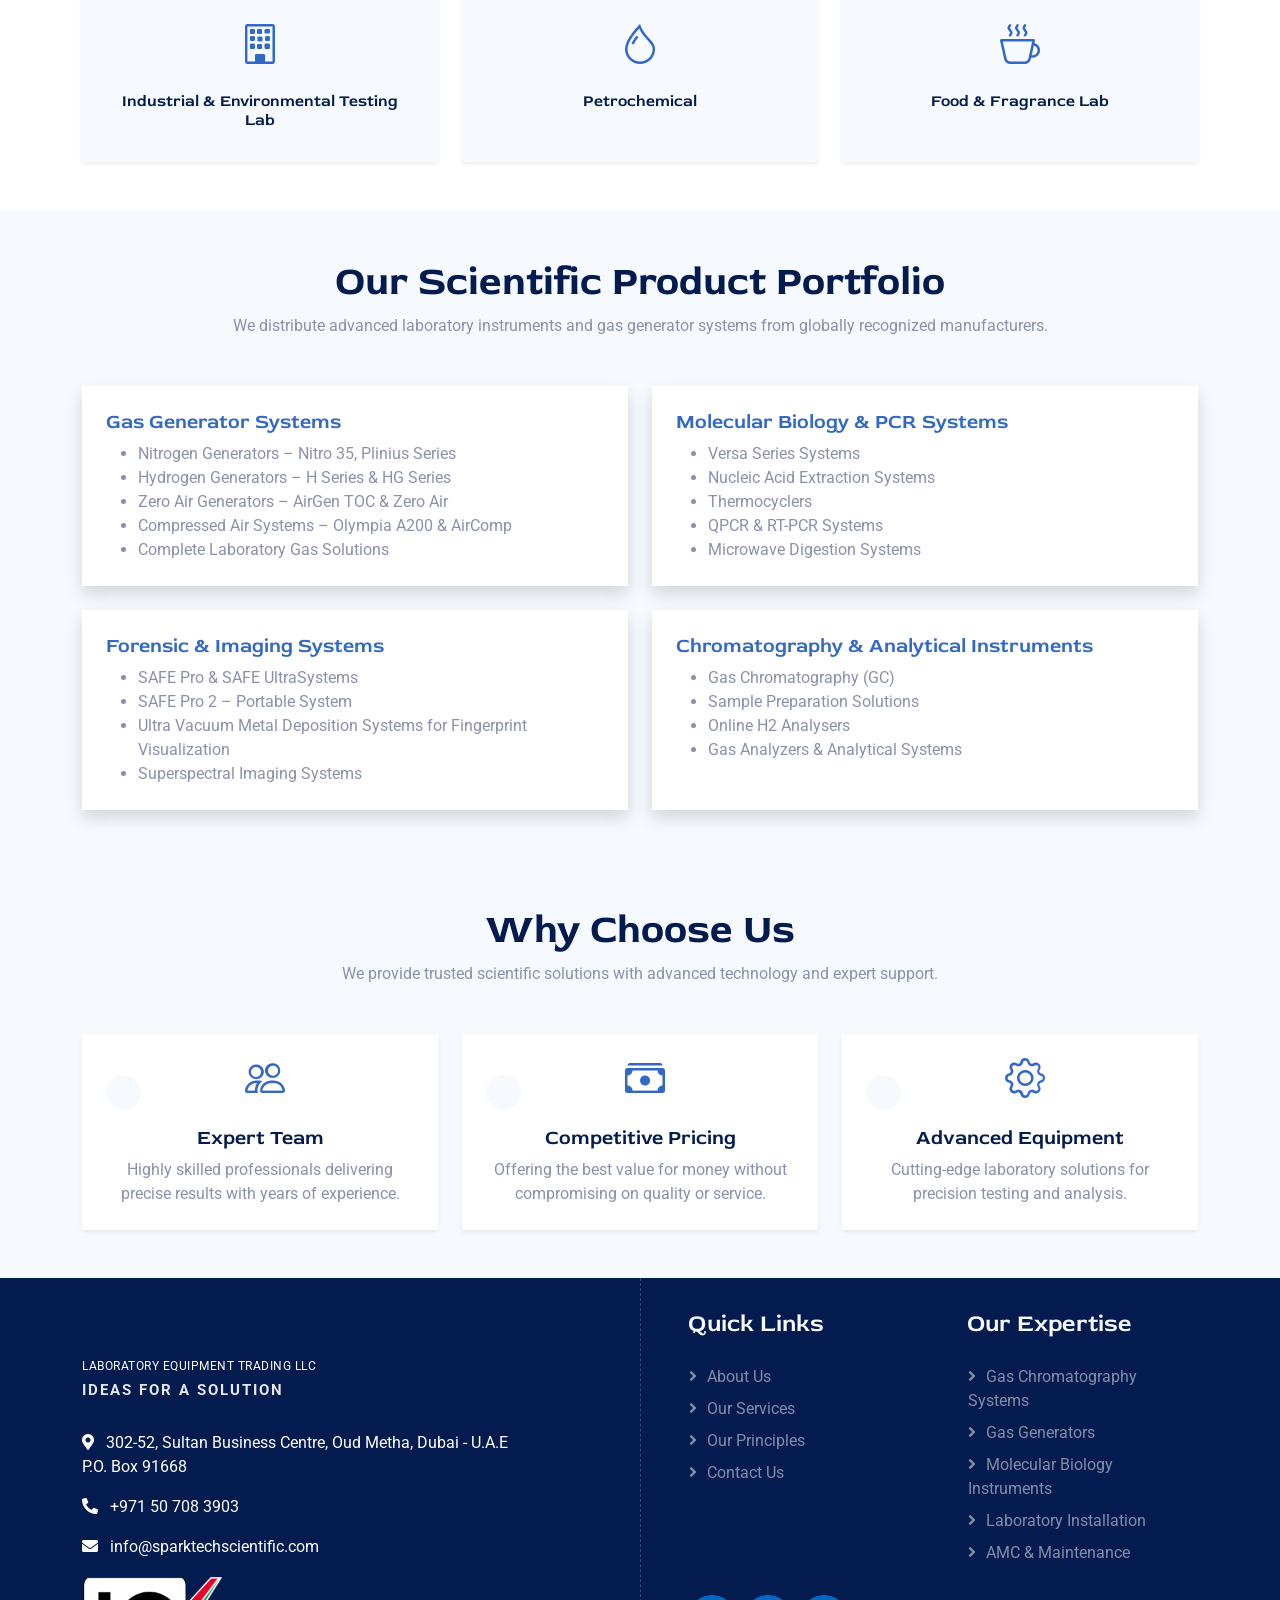
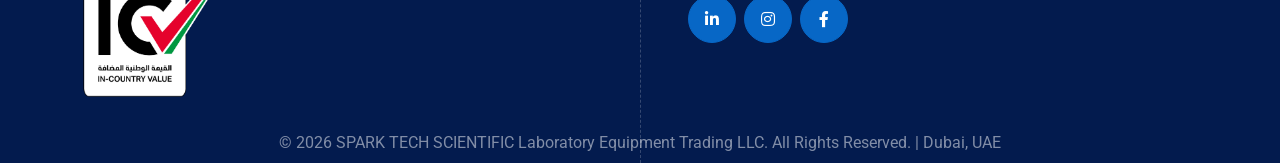
==== commit 35bec87d: "Update index.html" ====
--- a/index.html
+++ b/index.html
@@ -1,80 +1,63 @@
 <!DOCTYPE html>
 <html lang="en">
+
 <head>
     <meta charset="utf-8">
-    <title>Laboratory Equipment & Analytical Instruments Supplier in UAE | Spark Tech Scientific Dubai</title>
-
+    <title>About Spark Tech Scientific | Laboratory Equipment & Scientific Instruments Supplier</title>
+
+    <meta name="description" content="Learn more about Spark Tech Scientific, a trusted supplier of laboratory equipment and scientific instruments. We provide high-quality lab solutions for research centers, educational institutions, hospitals, and industries.">
+
+    <meta name="keywords" content="Spark Tech Scientific, laboratory equipment supplier, scientific instruments, lab instruments, research equipment, lab solutions company, scientific supplier India">
+
+    <meta name="author" content="Spark Tech Scientific">
+     
+    <!-- Viewport -->
     <meta name="viewport" content="width=device-width, initial-scale=1.0">
-
-    <!-- Primary SEO Meta -->
-    <meta name="description" content="Spark Tech Scientific is a leading laboratory equipment and analytical instruments supplier in Dubai, UAE. We provide gas chromatography systems, gas generators, molecular biology equipment, and scientific solutions across the Middle East.">
-
-    <meta name="keywords" content="laboratory equipment UAE, analytical instruments Dubai, gas chromatography systems UAE, gas generators supplier Dubai, molecular biology instruments UAE, scientific equipment trading UAE, lab instruments supplier Dubai">
-
-    <meta name="author" content="Spark Tech Scientific">
-    <meta name="robots" content="index, follow">
-  
-    <!-- Canonical URL -->
-    <link rel="canonical" href="https://sparktechscientific.com/">
-
-    <!-- Open Graph (For Social Sharing) -->
-    <meta property="og:title" content="Spark Tech Scientific | Laboratory Equipment Supplier in UAE">
-    <meta property="og:description" content="Advanced laboratory instruments, gas chromatography systems, gas generators and scientific equipment supplier in Dubai, UAE.">
+    
+    <meta property="og:title" content="About Spark Tech Scientific">
+    <meta property="og:description" content="Trusted supplier of laboratory equipment and scientific instruments with a focus on quality, innovation, and customer satisfaction.">
     <meta property="og:type" content="website">
-    <meta property="og:url" content="https://sparktechscientific.com/">
-    <meta property="og:image" content="https://sparktechscientific.com/img/hero-banner.jpg">
-
-    <!-- Twitter Card -->
-    <meta name="twitter:card" content="summary_large_image">
-    <meta name="twitter:title" content="Laboratory Equipment Supplier UAE | Spark Tech Scientific">
-    <meta name="twitter:description" content="Trusted scientific equipment distributor providing analytical instruments and lab solutions across UAE.">
-    <meta name="twitter:image" content="https://sparktechscientific.com/img/hero-banner.jpg">
 
     <!-- Favicon -->
     <link href="img/favicon.ico" rel="icon">
 
-    <!-- Performance Optimization -->
+    <!-- Google Web Fonts -->
     <link rel="preconnect" href="https://fonts.googleapis.com">
     <link rel="preconnect" href="https://fonts.gstatic.com" crossorigin>
-
-    <!-- Google Fonts -->
-    <link href="https://fonts.googleapis.com/css2?family=Roboto:wght@400;500&family=Red+Rose:wght@600;700&display=swap" rel="stylesheet">
-    <link href="https://fonts.googleapis.com/css2?family=Montserrat:wght@600;700&display=swap" rel="stylesheet">
-    <!-- Icons -->
+    <link href="https://fonts.googleapis.com/css2?family=Roboto:wght@400;500&family=Red+Rose:wght@600;700&display=swap"
+        rel="stylesheet">
+
+    <!-- Icon Font Stylesheet -->
     <link href="https://cdnjs.cloudflare.com/ajax/libs/font-awesome/5.10.0/css/all.min.css" rel="stylesheet">
     <link rel="stylesheet" href="https://cdn.jsdelivr.net/npm/bootstrap-icons@1.10.4/font/bootstrap-icons.css">
 
-    <!-- Libraries -->
+    <!-- Libraries Stylesheet -->
     <link href="lib/animate/animate.min.css" rel="stylesheet">
 
-    <!-- CSS -->
+    <!-- Customized Bootstrap Stylesheet -->
     <link href="css/bootstrap.min.css" rel="stylesheet">
+
+    <!-- Template Stylesheet -->
     <link href="css/style.css" rel="stylesheet">
 
-    <!-- Structured Data (Organization Schema) -->
     <script type="application/ld+json">
-    {
-      "@context": "https://schema.org",
-      "@type": "Organization",
-      "name": "Spark Tech Scientific",
-      "url": "https://sparktechscientific.com/",
-      "logo": "https://sparktechscientific.com/img/logo.png",
-      "description": "Supplier of laboratory equipment and analytical instruments in Dubai, UAE.",
-      "address": {
-        "@type": "PostalAddress",
-        "addressLocality": "Dubai",
-        "addressCountry": "UAE"
-      },
-      "contactPoint": {
-        "@type": "ContactPoint",
-        "telephone": "+971507083903",
-        "contactType": "customer service",
-        "areaServed": "AE"
-      }
-    }
-    </script>
+{
+  "@context": "https://schema.org",
+  "@type": "Organization",
+  "name": "Spark Tech Scientific",
+  "url": "https://sparktechscientific.com/",
+  "logo": "https://sparktechscientific.com/img/logo.png",
+  "description": "Supplier of laboratory equipment and scientific instruments providing reliable and high-quality lab solutions.",
+  "contactPoint": {
+    "@type": "ContactPoint",
+    "telephone": "+91-XXXXXXXXXX",
+    "contactType": "customer service"
+  }
+}
+</script>
 
 </head>
+
 <body>
     <!-- Spinner Start -->
     <div id="spinner"
@@ -86,23 +69,28 @@
 <!-- Header / Navbar Start -->
 <div class="container-fluid sticky-top bg-white shadow-sm">
     <div class="container">
-        <nav class="navbar navbar-expand-lg navbar-light py-3">
+        <nav class="navbar navbar-expand-lg navbar-light py-2">
 
             <!-- Logo + Brand -->
             <a href="index.html" class="navbar-brand d-flex align-items-center">
 
-                <img src="img/logo.png" alt="Spark Tech Scientific" class="brand-logo me-2">
-
-                <span class="brand-title">
-                    Spark Tech Scientific
+                <img src="img/logo.png" alt="Spark Tech Scientific" class="brand-logo">
+
+                <span class="brand-title ms-2">
+                    SPARK TECH SCIENTIFIC
                 </span>
 
             </a>
 
             <!-- Mobile Toggle -->
-            <button class="navbar-toggler" type="button" data-bs-toggle="collapse"
-                data-bs-target="#navbarCollapse">
+            <button class="navbar-toggler" type="button"
+                data-bs-toggle="collapse"
+                data-bs-target="#navbarCollapse"
+                aria-controls="navbarCollapse"
+                aria-expanded="false">
+
                 <span class="navbar-toggler-icon"></span>
+
             </button>
 
             <!-- Navbar Links -->
@@ -111,13 +99,8 @@
                 <div class="navbar-nav">
 
                     <a href="index.html" class="nav-item nav-link active">Home</a>
-
-                    <a href="about.html" class="nav-item nav-link">About</a>
-
                     <a href="service.html" class="nav-item nav-link">Services</a>
-
                     <a href="principle.html" class="nav-item nav-link">Principles</a>
-
                     <a href="contact.html" class="nav-item nav-link">Contact</a>
 
                 </div>
@@ -129,113 +112,59 @@
 </div>
 <!-- Header / Navbar End -->
 
-
-<!-- Premium Hero Start -->
-<div class="container-fluid hero-section position-relative overflow-hidden">
-
-    <!-- Background Decorative Shape -->
-    <div class="hero-shape"></div>
-
-    <div class="container">
-        <div class="row align-items-center">
-
-            <!-- Left Content -->
-            <div class="col-lg-6 wow fadeInUp" data-wow-delay="0.2s">
-                
-                <h1 class="display-3 fw-bold mb-4">
-                    Precision <span class="text-primary">Analytical Solutions</span> 
-                    for Modern Industries
-                </h1>
-
-                <p class="lead mb-4 text-muted">
-                    Spark Tech Scientific delivers advanced laboratory instruments, 
-                    gas chromatography systems, and analytical technologies 
-                    across the UAE.
-                </p>
-
-                <!-- Buttons -->
-                <div class="d-flex flex-wrap gap-3 mb-4">
-                    <a href="principle.html" class="btn btn-primary px-4 py-3">
-                        Explore Products
-                    </a>
-                    <a href="contact.html" class="btn btn-outline-primary px-4 py-3">
-                        Get Consultation
-                    </a>
-                </div>
-
-                <!-- Trust Indicators -->
-                <div class="hero-trust d-flex flex-wrap gap-4">
-                    <div>Global Manufacturing Partners</div>
-                    <div>Serving UAE Industries</div>
-                    <div>Advanced Scientific Solutions</div>
-                </div>
-
-            </div>
-
-            <!-- Right Visual -->
-<div class="col-lg-6 text-center">
-    <div class="hero-image-wrapper">
-        <img src="img/main.webp" class="img-fluid hero-image">
-    </div>
-</div>
-        </div>
-    </div>
-</div>
-<!-- Premium Hero End -->
-
-
-<!-- About Start -->
-<div class="container-fluid py-5 bg-white">
-    <div class="container">
-
-        <div class="row align-items-center g-5">
-
-            <!-- Left Visual -->
-            <div class="col-lg-6 wow fadeInLeft" data-wow-delay="0.2s">
-                <img src="img/about-lab.webp" class="img-fluid rounded" alt="Laboratory Equipment UAE">
-            </div>
-
-            <!-- Right Content -->
-            <div class="col-lg-6 wow fadeInRight" data-wow-delay="0.4s">
-
-                <h2 class="display-5 fw-bold mb-4">
-                    Trusted Scientific Solutions Across the UAE
-                </h2>
-
-                <p class="mb-4 text-muted">
-                    Spark Tech Scientific delivers advanced laboratory and analytical 
-                    technologies through partnerships with globally recognized manufacturers. 
-                    We serve forensic, petrochemical, oil & gas, research and industrial laboratories across the UAE.
-                </p>
-
-                <div class="row g-3 mb-4">
-                    <div class="col-6">
-                        <div class="about-highlight">Global Manufacturing Partners</div>
+    <!-- Page Header Start -->
+    <div class="container-fluid page-header py-5 mb-5 wow fadeIn" data-wow-delay="0.1s">
+        <div class="container text-center py-5 mt-4">
+            <h1 class="display-2 text-white mb-3 animated slideInDown">About</h1>
+            <nav aria-label="breadcrumb animated slideInDown">
+                <ol class="breadcrumb justify-content-center mb-0">
+                    <li class="breadcrumb-item"><a href="index.html">Home</a></li>
+                    <li class="breadcrumb-item" aria-current="page">About</li>
+                </ol>
+            </nav>
+        </div>
+    </div>
+    <!-- Page Header End -->
+    
+    <!-- About Start -->
+    <div class="container-fluid py-5">
+        <div class="container">
+            <div class="row g-5">
+                <div class="col-lg-6 wow fadeIn" data-wow-delay="0.1s">
+                    <div class="row g-0">
+                        <div class="col-6">
+                            <img class="img-fluid" src="img/about-1.jpg">
+                        </div>
+                        <div class="col-6">
+                            <img class="img-fluid" src="img/about-2.jpg">
+                        </div>
+                        <div class="col-6">
+                            <img class="img-fluid" src="img/about-3.jpg">
+                        </div>
+                        <div class="col-6">
+                            <div class="fact-blue w-100 h-100 mt-n5 ms-n5 d-flex flex-column align-items-center justify-content-center">
+                                <div class="icon-box-light">
+                                    <i class="bi bi-award text-dark"></i>
+                                </div>
+                                <h1 class="display-1 text-white mb-0" data-toggle="counter-up">25</h1>
+                                <small class="fs-5 text-white">Years Experience</small>
+                            </div>
+                        </div>
                     </div>
-                    <div class="col-6">
-                        <div class="about-highlight">Advanced Analytical Systems</div>
+                </div>
+                <div class="col-lg-6 wow fadeIn" data-wow-delay="0.5s">
+                    <h1 class="display-6 mb-4">About Our Company</h1>
+                    <p class="mb-4">Spark Tech Scientific is a multidisciplinary technology solutions provider specializing in high‑tech analytical instruments and advanced process gas analyzers. With a commitment to precision, reliability, and innovation, we support critical measurement and monitoring needs across a wide spectrum of industries.</p>
+                    <p class="mb-4">Our expertise spans Oil & Gas, Pharmaceuticals, Chemical Processing, Forensics, Research & Academia, Food & Beverage, and Fragrance & Flavour sectors. By partnering with globally recognized manufacturers, we deliver cutting‑edge technologies that empower organizations to enhance product quality, ensure regulatory compliance, and optimize operational efficiency.</p>    
+                    <p class="mb-4">We take pride in offering end‑to‑end solutions—from consultation and product selection to installation, training, and after‑sales support. Our mission is to equip laboratories and industrial facilities with the tools they need to achieve accurate results, safe operations, and continuous improvement.</p>
+                    <div class="row g-4 g-sm-5 justify-content-center">
                     </div>
-                    <div class="col-6">
-                        <div class="about-highlight">Technical Expertise & Support</div>
-                    </div>
-                    <div class="col-6">
-                        <div class="about-highlight">Serving UAE Industries</div>
-                    </div>
-                </div>
-
-                <a href="about.html" class="btn btn-primary px-4 py-3">
-                    Learn More About Us
-                </a>
-
-            </div>
-
-        </div>
-
-    </div>
-</div>
-<!-- About End -->
-
-<!-- Partners Start -->
+                </div>
+            </div>
+        </div>
+    </div>
+    <!-- About End -->
+     <!-- Partners Start -->
 <div class="container-fluid py-5 bg-light">
     <div class="container">
 
@@ -251,28 +180,70 @@
                 <div class="partner-card">
                     <img src="img/aurora-logo.png" class="partner-logo" alt="Aurora Biomed">
                     <h5>Aurora Biomed</h5>
-                    <p>Versa Series, Nucleic Acid Extraction, Thermocyclers, Microwave Digestion, qPCR & RT-PCR Systems.</p>
+                    <p>Versa Series, Nucleic Acid Extraction, Thermocyclers, Microwave Digestion.</p>
                 </div>
             </div>
 
             <!-- Forenscope -->
             <div class="col-md-4 wow fadeInUp" data-wow-delay="0.2s">
                 <div class="partner-card">
-                    <img src="img/forenscope-logo.png" class="partner-logo" alt="Forenscope">
+                    <img src="img/forenscope-logo.png" class="partner-logo" alt="Forenscope"  style="max-height:40px;">
                     <h5>Forenscope</h5>
-                    <p>SAFE Systems, SAFE Pro, SAFE Pro 2 (Portable) & Superspectral Forensic Solutions.</p>
-                </div>
-            </div>
-
+                    <p>SAFE Systems, SAFE Ultra,SAFE Pro, SAFE Pro 2 (Portable) & Superspectral Forensic Solutions.</p>
+                </div>
+            </div>
+            
+            <!-- Gassite -->
+            <div class="col-md-4 wow fadeInUp" data-wow-delay="0.6s">
+                <div class="partner-card">
+                    <img src="img/gassite-logo.png" class="partner-logo" alt="Gassite">
+                    <h5>Gassite</h5>
+                    <p>Compact GC4, Thermo Gas Analysers Trace 1600 for Petrochemical, Energy, Environment & Chemical Industries.</p>
+                </div>
+            </div>
+          
             <!-- Claind Group -->
             <div class="col-md-4 wow fadeInUp" data-wow-delay="0.3s">
                 <div class="partner-card">
-                    <img src="img/claind-logo.png" class="partner-logo" alt="Claind Group">
+                    <img src="img/claind-logo.png" class="partner-logo" alt="Claind Group"  style="max-height:100px;">
                     <h5>Claind Group</h5>
-                    <p>Nitro 35 Nitrogen, Plinius Series, Zero Air (AirGen TOC), Hydrogen H & HG Series, Olympia A200 & AirComp.</p>
-                </div>
-            </div>
-
+                    <p>Nitrogen generators,Hydrogen generators,All gas generators.</p>
+                </div>
+            </div>
+            <!-- Nippon Genetics -->
+           <div class="col-md-4 wow fadeInUp" data-wow-delay="0.9s">
+              <div class="partner-card">
+                   <img src="img/nippon-genetics-logo.svg" class="partner-logo" alt="Nippon Genetics">
+                   <h5>Nippon Genetics</h5>
+                   <p>Molecular Biology Research Products including Electrophoresis Systems, Gel Documentation Systems,PCR Reagents and Advanced Laboratory Solutions.</p>
+              </div>
+            </div>
+
+            <!-- Elektro-mag -->
+            <div class="col-md-4 wow fadeInUp" data-wow-delay="0.6s">
+               <div class="partner-card">
+                    <img src="img/elektro-mag-logo.png" class="partner-logo" alt="Elektro-mag" style="max-height:150px;">
+                    <h5>Elektro-mag</h5>
+                    <p>Biosafety Cabinets, Sterilizer, Centrifuge, Fumehood, Ovens and Laboratory Equipment Solutions.</p>
+               </div>
+            </div>
+           
+            <!-- MeterQ -->
+           <div class="col-md-4 wow fadeInUp" data-wow-delay="0.7s">
+              <div class="partner-card">
+                 <img src="img/meterq-logo.png" class="partner-logo" alt="MeterQ">
+                 <h5>MeterQ</h5>
+                 <p>Pioneers of Hydrogen Technology including Gas Analyzers, Hydrogen Solutions, Service Support and Sustainability Systems.</p>
+             </div>
+            </div>
+
+            <!-- Utest -->
+            <div class="col-md-4 wow fadeInUp" data-wow-delay="0.8s">
+             <div class="partner-card">
+               <img src="img/utest-logo.png" class="partner-logo" alt="UTest"  style="max-height:50px;">
+               <h5>UTest</h5>
+               <p>Material Testing Equipment including Vane Shear Test Equipment, Plate Load Test Equipment,Direct Shear Test Equipment and Automatic Tension & Compression Testing Machines.</p>
+             </div></div>
             <!-- GOW-MAC -->
             <div class="col-md-4 wow fadeInUp" data-wow-delay="0.4s">
                 <div class="partner-card">
@@ -283,306 +254,311 @@
             </div>
 
             <!-- Phenomenex -->
-            <div class="col-md-4 wow fadeInUp" data-wow-delay="0.5s">
+            <div class="col-md-4 offset-md-4 wow fadeInUp" data-wow-delay="0.5s">
                 <div class="partner-card">
                     <img src="img/phenomenex-logo.png" class="partner-logo" alt="Phenomenex">
                     <h5>Phenomenex</h5>
                     <p>GC Columns, LC Columns & Advanced Sample Preparation Solutions.</p>
                 </div>
             </div>
-
-            <!-- Gassite -->
-            <div class="col-md-4 wow fadeInUp" data-wow-delay="0.6s">
-                <div class="partner-card">
-                    <img src="img/gassite-logo.png" class="partner-logo" alt="Gassite">
-                    <h5>Gassite</h5>
-                    <p>Specialized Gas Monitoring and Analytical Solutions for Industrial Applications.</p>
-                </div>
-            </div>
-
-        </div>
-
+        </div>
     </div>
 </div>
 <!-- Partners End -->
-
-
-    <!-- Service Start -->
-    <div class="container-fluid container-service py-5">
-        <div class="container pt-5">
-            <div class="text-center mx-auto wow fadeInUp" data-wow-delay="0.1s" style="max-width: 600px;">
-                <h1 class="display-6 mb-3">Our Laboratory Sales & Technical Services</h1>
-                <p class="mb-5">Spark Tech Scientific provides advanced analytical instrument sales, installation, configuration, and after-sales laboratory support across India. We specialize in Gas Chromatography systems, gas analyzers, and precision laboratory instruments for petroleum, refinery, gas, QC, and research laboratories.</p>
-            </div>
-            <div class="row g-4">
-                <div class="col-lg-3 col-md-6 wow fadeInUp" data-wow-delay="0.1s">
-                    <div class="service-item">
-                        <div class="icon-box-primary mb-4">
-                           <i class="bi bi-activity text-dark"></i>
-                        </div>
-                        <h5 class="mb-3">Analytical Instrument Sales</h5>
-                            <p class="mb-4">High-performance laboratory instruments from trusted global manufacturers.</p>
-                        <a class="btn btn-light px-3" href="">Read More<i class="bi bi-chevron-double-right ms-1"></i></a>
-                    </div>
-                </div>
-                <div class="col-lg-3 col-md-6 wow fadeInUp" data-wow-delay="0.3s">
-                    <div class="service-item">
-                        <div class="icon-box-primary mb-4">
-                            <i class="bi bi-building text-dark"></i>
-                        </div>
-                        <h5 class="mb-3">Gas Chromatography Systems</h5>
-                            <p class="mb-4">Advanced gas chromatography systems for precise and reliable analytical results.</p>
-                        <a class="btn btn-light px-3" href="">Read More<i class="bi bi-chevron-double-right ms-1"></i></a>
-                    </div>
-                </div>
-                <div class="col-lg-3 col-md-6 wow fadeInUp" data-wow-delay="0.5s">
-                    <div class="service-item">
-                        <div class="icon-box-primary mb-4">
-                            <i class="bi bi-lightning text-dark"></i>
-                        </div>
-                        <h5 class="mb-3">Sample Preparation Systems</h5>
-                            <p class="mb-4">Automated and manual sample preparation laboratory solutions.</p>
-                        <a class="btn btn-light px-3" href="">Read More<i class="bi bi-chevron-double-right ms-1"></i></a>
-                    </div>
-                </div>
-                <div class="col-lg-3 col-md-6 wow fadeInUp" data-wow-delay="0.7s">
-                    <div class="service-item">
-                        <div class="icon-box-primary mb-4">
-                            <i class="bi bi-tools text-dark"></i>
-                        </div>
-                        <h5 class="mb-3">Molecular Biology Instruments</h5>
-                            <p class="mb-4">Advanced PCR, qPCR, and nucleic acid extraction systems.</p>
-                        <a class="btn btn-light px-3" href="">Read More<i class="bi bi-chevron-double-right ms-1"></i></a>
-                    </div>
-                </div>
-                <div class="col-lg-3 col-md-6 wow fadeInUp" data-wow-delay="0.1s">
-                    <div class="service-item">
-                        <div class="icon-box-primary mb-4">
-                            <i class="bi bi-wrench text-dark"></i>
-                        </div>
-                        <h5 class="mb-3">Installation & Commissioning</h5>
-                            <p class="mb-4">Professional installation and commissioning services for all laboratory equipment.</p>
-                        <a class="btn btn-light px-3" href="">Read More<i class="bi bi-chevron-double-right ms-1"></i></a>
-                    </div>
-                </div>
-                <div class="col-lg-3 col-md-6 wow fadeInUp" data-wow-delay="0.3s">
-                    <div class="service-item">
-                        <div class="icon-box-primary mb-4">
-                            <i class="bi bi-shield-check text-dark"></i>
-                        </div>
-                        <h5 class="mb-3">Preventive Maintenance</h5>
-                            <p class="mb-4">Regular maintenance services to keep your laboratory equipment in optimal working condition.</p>
-                        <a class="btn btn-light px-3" href="">Read More<i class="bi bi-chevron-double-right ms-1"></i></a>
-                    </div>
-                </div>
-                <div class="col-lg-3 col-md-6 wow fadeInUp" data-wow-delay="0.5s">
-                    <div class="service-item">
-                        <div class="icon-box-primary mb-4">
-                            <i class="bi bi-gear-fill text-dark"></i>
-                        </div>
-                        <h5 class="mb-3">Spare Parts & Consumables</h5>
-                            <p class="mb-4">Genuine spare parts and consumables for analytical laboratory instruments.</p>
-                        <a class="btn btn-light px-3" href="">Read More<i class="bi bi-chevron-double-right ms-1"></i></a>
-                    </div>
-                </div>
-                <div class="col-lg-3 col-md-6 wow fadeInUp" data-wow-delay="0.7s">
-                    <div class="service-item">
-                        <div class="icon-box-primary mb-4">
-                            <i class="bi bi-graph-up text-dark"></i>
-                        </div>
-                        <h5 class="mb-3">Process Optimization Consulting</h5>
-                            <p class="mb-4">Analytical consulting services improving laboratory workflow and efficiency.</p>
-                        <a class="btn btn-light px-3" href="">Read More<i class="bi bi-chevron-double-right ms-1"></i></a>
-                    </div>
-                </div>
-            </div>
-        </div>
-    </div>
-    <!-- Service End -->
-
-
-   <!-- Appointment Start -->
+<!-- Certifications Start -->
+<div class="container-fluid py-5 bg-light">
+    <div class="container">
+
+        <div class="row align-items-center">
+         <h2 class="section-title mb-3">Certifications & Compliance</h2>
+         <p class="section-subtitle">Our company operates with internationally recognized certifications and industry compliance standards.</p>
+            <!-- Description -->
+            <div class="col-lg-7">
+               
+                <p>
+                    Spark Tech Scientific proudly holds the 
+                    <strong>In-Country Value (ICV) Certificate</strong>, 
+                    demonstrating our commitment to strengthening the UAE economy
+                    and supporting national industrial growth.
+                </p>
+
+                <p>
+                    The ICV program encourages companies to invest in local
+                    manufacturing, workforce development, and sustainable
+                    supply chain partnerships within the UAE.
+                </p>
+
+                <p class="mb-0">
+                    Our certification reflects our dedication to quality,
+                    transparency, and long-term value creation for customers
+                    across the scientific and analytical industries.
+                </p>
+            </div>
+
+            <!-- Logo -->
+            <div class="col-lg-5 text-center">
+                <img src="img/icv-certificate.png"
+                     alt="ICV Certified Company UAE"
+                     class="img-fluid cert-logo">
+            </div>
+
+        </div>
+
+    </div>
+</div>
+<!-- Certifications End -->
+
+<!-- Industries Start -->
 <div class="container-fluid py-5">
     <div class="container">
-        <div class="row g-5">
-
-            <!-- Left Content -->
-            <div class="col-lg-6 wow fadeInUp" data-wow-delay="0.1s">
-                <h1 class="display-6 mb-4">
-                    Advanced Laboratory Solutions & Technical Support in UAE
-                </h1>
-
-                <p>
-                    SPARK TECH SCIENTIFIC Laboratory Equipment Trading LLC is a leading supplier of 
-                    analytical instruments, Gas Chromatography systems, gas generators, and molecular 
-                    biology equipment in Dubai, UAE.
-                </p>
-
-                <p class="mb-4">
-                    We provide complete laboratory solutions including installation, commissioning, 
-                    calibration, preventive maintenance, and technical support for petroleum, refinery, 
-                    gas, research, and quality control laboratories.
-                </p>
-
-                <!-- Office Address -->
-                <div class="d-flex align-items-start wow fadeIn" data-wow-delay="0.3s">
-                    <div class="icon-box-primary">
-                        <i class="bi bi-geo-alt text-dark fs-1"></i>
+
+        <div class="text-center mb-5 wow fadeIn" data-wow-delay="0.1s">
+             <h2 class="display-6">Industries We Serve</h2>
+<p>
+Our scientific and analytical solutions support multiple industries.
+</p>
+
+        </div>
+
+        <div class="row g-4 text-center">
+
+            <!-- Forensic Lab -->
+            <div class="col-md-4 wow fadeInUp" data-wow-delay="0.1s">
+                <div class="p-4 bg-light rounded shadow-sm h-100">
+                    <i class="bi bi-search fs-1 text-primary"></i>
+                    <h6 class="mt-3">Forensic Lab</h6>
+                </div>
+            </div>
+
+            <!-- Academic & Research Lab -->
+            <div class="col-md-4 wow fadeInUp" data-wow-delay="0.2s">
+                <div class="p-4 bg-light rounded shadow-sm h-100">
+                    <i class="bi bi-mortarboard fs-1 text-primary"></i>
+                    <h6 class="mt-3">Academic & Research Lab</h6>
+                </div>
+            </div>
+
+            <!-- Microbiology-->
+            <div class="col-md-4 wow fadeInUp" data-wow-delay="0.3s">
+                <div class="p-4 bg-light rounded shadow-sm h-100">
+                    <i class="bi bi-virus fs-1 text-primary"></i>
+                    <h6 class="mt-3">Microbiology lab</h6>
+                </div>
+            </div>
+
+            <!-- Industrial & Environmental Testing Lab -->
+            <div class="col-md-4 wow fadeInUp" data-wow-delay="0.4s">
+                <div class="p-4 bg-light rounded shadow-sm h-100">
+                    <i class="bi bi-building fs-1 text-primary"></i>
+                    <h6 class="mt-3">Industrial & Environmental Testing Lab</h6>
+                </div>
+            </div>
+           
+            <!-- Petrochemical -->
+            <div class="col-md-4 wow fadeInUp" data-wow-delay="0.5s">
+                <div class="p-4 bg-light rounded shadow-sm h-100">
+                    <i class="bi bi-droplet fs-1 text-primary"></i>
+                    <h6 class="mt-3">Petrochemical</h6>
+                </div>
+            </div>
+
+            <!-- Food & Fragrance Lab -->
+            <div class="col-md-4 wow fadeInUp" data-wow-delay="0.6s">
+                <div class="p-4 bg-light rounded shadow-sm h-100">
+                    <i class="bi bi-cup-hot fs-1 text-primary"></i>
+                    <h6 class="mt-3">Food & Fragrance Lab</h6>
+                </div>
+            </div>
+
+        </div>
+    </div>
+</div>
+<!-- Industries End -->
+
+<!-- Product Portfolio Start -->
+<div class="container-fluid py-5 bg-light">
+    <div class="container">
+        <div class="text-center mb-5">
+            <h2 class="display-6">Our Scientific Product Portfolio</h2>
+            <p>We distribute advanced laboratory instruments and gas generator systems from globally recognized manufacturers.</p>
+        </div>
+
+        <div class="row g-4">
+
+            <!-- Gas Generators -->
+            <div class="col-lg-6">
+                <div class="bg-white p-4 shadow rounded h-100">
+                    <h5 class="text-primary">Gas Generator Systems</h5>
+                    <ul class="mb-0">
+                        <li>Nitrogen Generators – Nitro 35, Plinius Series</li>
+                        <li>Hydrogen Generators – H Series & HG Series</li>
+                        <li>Zero Air Generators – AirGen TOC & Zero Air</li>
+                        <li>Compressed Air Systems – Olympia A200 & AirComp</li>
+                        <li>Complete Laboratory Gas Solutions</li>
+                    </ul>
+                </div>
+            </div>
+
+            <!-- Molecular Biology -->
+            <div class="col-lg-6">
+                <div class="bg-white p-4 shadow rounded h-100">
+                    <h5 class="text-primary">Molecular Biology & PCR Systems</h5>
+                    <ul class="mb-0">
+                        <li>Versa Series Systems</li>
+                        <li>Nucleic Acid Extraction Systems</li>
+                        <li>Thermocyclers</li>
+                        <li>QPCR & RT-PCR Systems</li>
+                        <li>Microwave Digestion Systems</li>
+                    </ul>
+                </div>
+            </div>
+
+            <!-- Forensic -->
+            <div class="col-lg-6">
+                <div class="bg-white p-4 shadow rounded h-100">
+                    <h5 class="text-primary">Forensic & Imaging Systems</h5>
+                    <ul class="mb-0">
+                        <li>SAFE Pro & SAFE UltraSystems</li>
+                        <li>SAFE Pro 2 – Portable System</li>
+                        <li> Ultra Vacuum Metal Deposition Systems for Fingerprint Visualization</li>
+                        <li>Superspectral Imaging Systems</li>
+                    </ul>
+                </div>
+            </div>
+
+            <!-- Chromatography -->
+            <div class="col-lg-6">
+                <div class="bg-white p-4 shadow rounded h-100">
+                    <h5 class="text-primary">Chromatography & Analytical Instruments</h5>
+                    <ul class="mb-0">
+                        <li>Gas Chromatography (GC)</li>
+                        <li>Sample Preparation Solutions</li>
+                        <li>Online H2 Analysers </li>
+                        <li>Gas Analyzers & Analytical Systems</li>
+                    </ul>
+                </div>
+            </div>
+
+        </div>
+    </div>
+</div>
+<!-- Product Portfolio End -->
+
+
+    <!-- Why Choose Us Start -->
+<div class="container-fluid py-5 bg-light">
+    <div class="container">
+        <div class="text-center mx-auto mb-5 wow fadeIn" data-wow-delay="0.1s" style="max-width: 600px;">
+            <h1 class="display-6">Why Choose Us</h1>
+            <p>We provide trusted scientific solutions with advanced technology and expert support.</p>
+        </div>
+        <div class="row g-4">
+           
+            <div class="col-lg-4 col-md-6 wow fadeInUp" data-wow-delay="0.3s">
+                <div class="bg-white text-center h-100 p-4 shadow-sm rounded">
+                    <div class="icon-box-light mb-3">
+                        <i class="bi bi-people text-primary fs-1"></i>
                     </div>
-                    <div class="ms-3">
-                        <h5>Office Address</h5>
-                        <span>
-                            SPARK TECH SCIENTIFIC<br>
-                            Laboratory Equipment Trading LLC<br>
-                            302-52, Sultan Business Centre,<br>
-                            Oud Metha, Dubai - U.A.E<br>
-                            P.O. Box 91668
-                        </span>
+                    <h5>Expert Team</h5>
+                    <p class="mb-0">Highly skilled professionals delivering precise results with years of experience.</p>
+                </div>
+            </div>
+             <div class="col-lg-4 col-md-6 wow fadeInUp" data-wow-delay="0.3s">
+                <div class="bg-white text-center h-100 p-4 shadow-sm rounded">
+                    <div class="icon-box-light mb-3">
+                        <i class="bi bi-cash-stack text-primary fs-1"></i>
                     </div>
-                </div>
-
-                <hr>
-
-                <!-- Business Hours -->
-                <div class="d-flex align-items-start wow fadeIn" data-wow-delay="0.4s">
-                    <div class="icon-box-primary">
-                        <i class="bi bi-clock text-dark fs-1"></i>
+                    <h5>Competitive Pricing</h5>
+                    <p class="mb-0">Offering the best value for money without compromising on quality or service.</p>
+                </div>
+            </div>
+            <div class="col-lg-4 col-md-6 wow fadeInUp" data-wow-delay="0.5s">
+                <div class="bg-white text-center h-100 p-4 shadow-sm rounded">
+                    <div class="icon-box-light mb-3">
+                        <i class="bi bi-gear text-primary fs-1"></i>
                     </div>
-                    <div class="ms-3">
-                        <h5>Business Hours</h5>
-                        <span>Monday – Saturday: 9:00 AM – 6:00 PM | Sunday: Closed</span>
-                    </div>
-                </div>
-
-                <hr>
-
-                <!-- Contact Info -->
-                <div class="d-flex align-items-start wow fadeIn" data-wow-delay="0.5s">
-                    <div class="icon-box-primary">
-                        <i class="bi bi-telephone text-dark fs-1"></i>
-                    </div>
-                    <div class="ms-3">
-                        <h5>Contact</h5>
-                        <span>
-                            +971 50 708 3903<br>
-                            info@sparktechscientific.com
-                        </span>
-                    </div>
-                </div>
-
-            </div>
-
-            <!-- Right Form -->
-            <div class="col-lg-6 wow fadeInUp" data-wow-delay="0.6s">
-                <h2 class="mb-4">Request a Consultation</h2>
-
-                <form>
-                    <div class="row g-3">
-
-                        <div class="col-sm-6">
-                            <div class="form-floating">
-                                <input type="text" class="form-control" id="name" placeholder="Your Name" required>
-                                <label for="name">Your Name</label>
-                            </div>
-                        </div>
-
-                        <div class="col-sm-6">
-                            <div class="form-floating">
-                                <input type="email" class="form-control" id="mail" placeholder="Your Email" required>
-                                <label for="mail">Your Email</label>
-                            </div>
-                        </div>
-
-                        <div class="col-sm-6">
-                            <div class="form-floating">
-                                <input type="text" class="form-control" id="mobile" placeholder="Your Mobile" required>
-                                <label for="mobile">Your Mobile</label>
-                            </div>
-                        </div>
-
-                        <div class="col-sm-6">
-                            <div class="form-floating">
-                                <select class="form-select" id="service">
-                                    <option selected>Gas Chromatography Systems</option>
-                                    <option>Gas Generators (Nitrogen / Hydrogen / Zero Air)</option>
-                                    <option>Molecular Biology Instruments (PCR / qPCR)</option>
-                                    <option>Laboratory Installation & Commissioning</option>
-                                    <option>Annual Maintenance Contract (AMC)</option>
-                                    <option>Technical Support & Calibration</option>
-                                </select>
-                                <label for="service">Choose a Service</label>
-                            </div>
-                        </div>
-
-                        <div class="col-12">
-                            <div class="form-floating">
-                                <textarea class="form-control" placeholder="Leave a message here"
-                                    id="message" style="height: 130px"></textarea>
-                                <label for="message">Message</label>
-                            </div>
-                        </div>
-
-                        <div class="col-12 text-center">
-                            <button class="btn btn-primary w-100 py-3" type="submit">
-                                Submit Request
-                            </button>
-                        </div>
-
-                    </div>
-                </form>
-
-            </div>
-
+                    <h5>Advanced Equipment</h5>
+                    <p class="mb-0">Cutting-edge laboratory solutions for precision testing and analysis.</p>
+                </div>
+            </div>
         </div>
     </div>
 </div>
-<!-- Appointment End -->
-
-<!-- Footer Start -->
-<div class="container-fluid footer position-relative bg-dark text-white-50 py-5 wow fadeIn" data-wow-delay="0.1s">
+<!-- Why Choose Us End -->
+ 
+
+
+   <!-- Footer Start -->
+<div class="container-fluid footer position-relative bg-dark text-white-50 pt-4 pb-2 wow fadeIn" data-wow-delay="0.1s">
     <div class="container">
-        <div class="row g-5 py-5">
+        <div class="row g-4 py-2">
 
             <!-- Company Info -->
             <div class="col-lg-6 pe-lg-5">
-                 <a href="index.html" class="navbar-brand text-decoration-none">
-
-    <h2 class="text-primary fw-bold mb-1" style="letter-spacing:1px;">
+               <a href="index.html" class="navbar-brand text-decoration-none">
+
+    <h2 class="brand-titlefooter">
         SPARK TECH SCIENTIFIC
     </h2>
 
-    <p class="mb-1 text-white fw-semibold" style="font-size:15px; letter-spacing:0.5px;">
+    <p class="mb-1 text-white fw-semibold" style="font-size:12px; letter-spacing:0.5px;">
         LABORATORY EQUIPMENT TRADING LLC
     </p>
 
-    <p class="text-white fw-bold mb-0" style="font-size:18px; letter-spacing:2px; opacity:0.9;">
-        IDEA OF SOLUTION
+    <p class="text-white fw-bold mb-0" style="font-size:15px; letter-spacing:2px; opacity:0.9;">
+        IDEAS FOR A SOLUTION
     </p>
 
 </a>
-
-                <p class="fs-5 mb-4">
-                    Leading supplier of analytical instruments, Gas Chromatography systems, 
-                    gas generators, and molecular biology equipment in UAE and Middle East.
-                </p>
-
-                <p>
+                <p class="text-white">
                     <i class="fa fa-map-marker-alt me-2"></i>
                     302-52, Sultan Business Centre, Oud Metha, Dubai - U.A.E<br>
                     P.O. Box 91668
                 </p>
 
-                <p>
+                <p class="text-white">
                     <i class="fa fa-phone-alt me-2"></i>
                     +971 50 708 3903
                 </p>
 
-                <p>
+                <p class="text-white">
                     <i class="fa fa-envelope me-2"></i>
                     info@sparktechscientific.com
                 </p>
-
-                <!-- Social Links -->
+                <!-- Certification Logo -->
+                <div class="mt-3 text-start">
+                   <img src="img/icv-certificate.png"
+                   alt="ICV Certified Company UAE"
+                   class="img-fluid cert-logo"
+                   style="max-width:140px;">
+              </div>
+
+              
+            </div>
+
+            <!-- Quick Links -->
+            <div class="col-lg-6 ps-lg-5">
+                <div class="row g-5">
+
+                    <div class="col-sm-6">
+                        <h4 class="text-light mb-4">Quick Links</h4>
+                        <a class="btn btn-link" href="about.html">About Us</a>
+                        <a class="btn btn-link" href="service.html">Our Services</a>
+                        <a class="btn btn-link" href="principle.html">Our Principles</a>
+                        <a class="btn btn-link" href="contact.html">Contact Us</a>
+                    </div>
+
+                    <div class="col-sm-6">
+                        <h4 class="text-light mb-4">Our Expertise</h4>
+                        <a class="btn btn-link" href="principle.html">Gas Chromatography Systems</a>
+                        <a class="btn btn-link" href="principle.html">Gas Generators</a>
+                        <a class="btn btn-link" href="principle.html">Molecular Biology Instruments</a>
+                        <a class="btn btn-link" href="service.html">Laboratory Installation</a>
+                        <a class="btn btn-link" href="service.html">AMC & Maintenance</a>
+                    </div>
+
+                
+                      <!-- Social Links -->
                 <div class="d-flex mt-4">
                     <a class="btn btn-lg-square btn-primary me-2" href="#">
                         <i class="fab fa-linkedin-in"></i>
@@ -594,43 +570,6 @@
                         <i class="fab fa-facebook-f"></i>
                     </a>
                 </div>
-            </div>
-
-            <!-- Quick Links -->
-            <div class="col-lg-6 ps-lg-5">
-                <div class="row g-5">
-
-                    <div class="col-sm-6">
-                        <h4 class="text-light mb-4">Quick Links</h4>
-                        <a class="btn btn-link" href="about.html">About Us</a>
-                        <a class="btn btn-link" href="service.html">Our Services</a>
-                        <a class="btn btn-link" href="principle.html">Our Principles</a>
-                        <a class="btn btn-link" href="contact.html">Contact Us</a>
-                    </div>
-
-                    <div class="col-sm-6">
-                        <h4 class="text-light mb-4">Our Expertise</h4>
-                        <a class="btn btn-link" href="principle.html">Gas Chromatography Systems</a>
-                        <a class="btn btn-link" href="principle.html">Gas Generators</a>
-                        <a class="btn btn-link" href="principle.html">Molecular Biology Instruments</a>
-                        <a class="btn btn-link" href="principle.html">Laboratory Installation</a>
-                        <a class="btn btn-link" href="principle.html">AMC & Maintenance</a>
-                    </div>
-
-                    <!-- Newsletter -->
-                    <div class="col-sm-12">
-                        <h4 class="text-light mb-4">Newsletter</h4>
-                        <div class="w-100">
-                            <div class="input-group">
-                                <input type="email" class="form-control border-0 py-3 px-4"
-                                    style="background: rgba(255, 255, 255, .1);"
-                                    placeholder="Enter Your Email">
-                                <button class="btn btn-primary px-4">
-                                    Subscribe
-                                </button>
-                            </div>
-                        </div>
-                    </div>
 
                 </div>
             </div>
@@ -668,4 +607,4 @@
     <script src="js/main.js"></script>
 </body>
 
-</html>+</html>
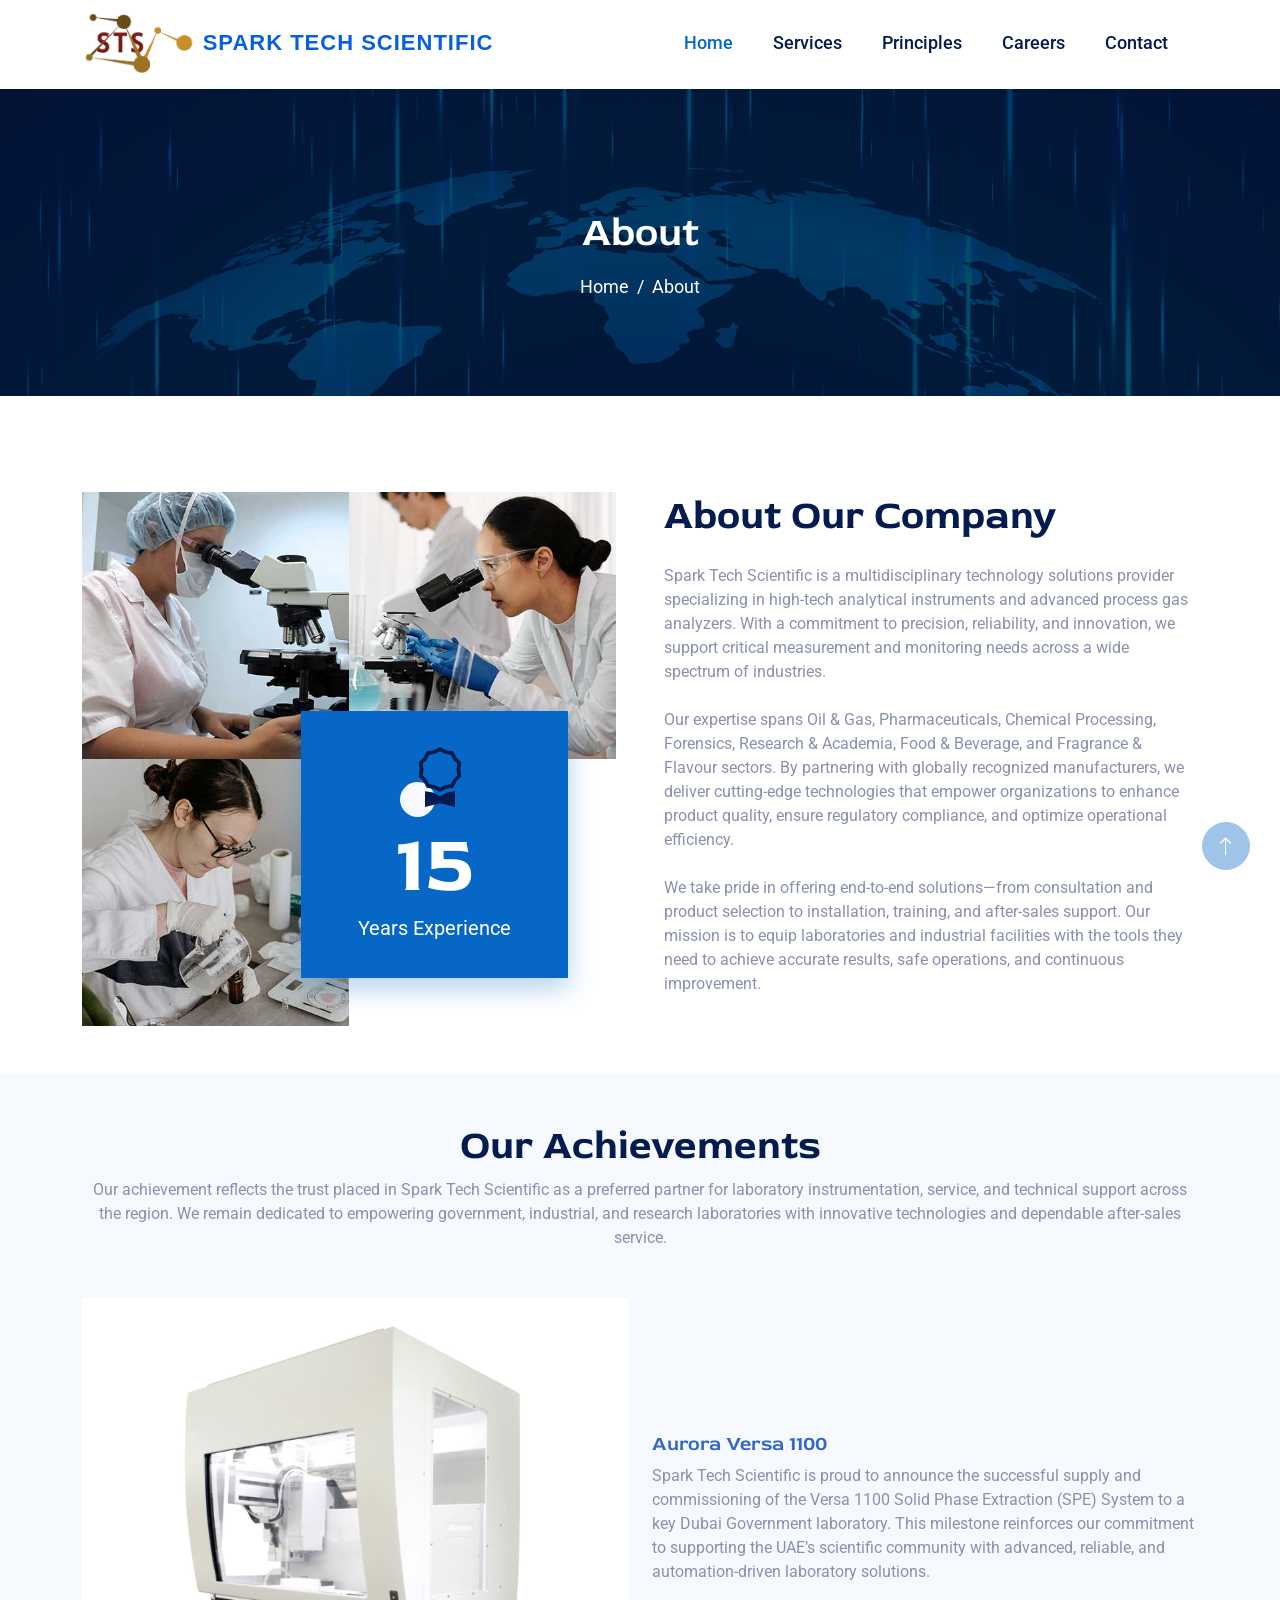
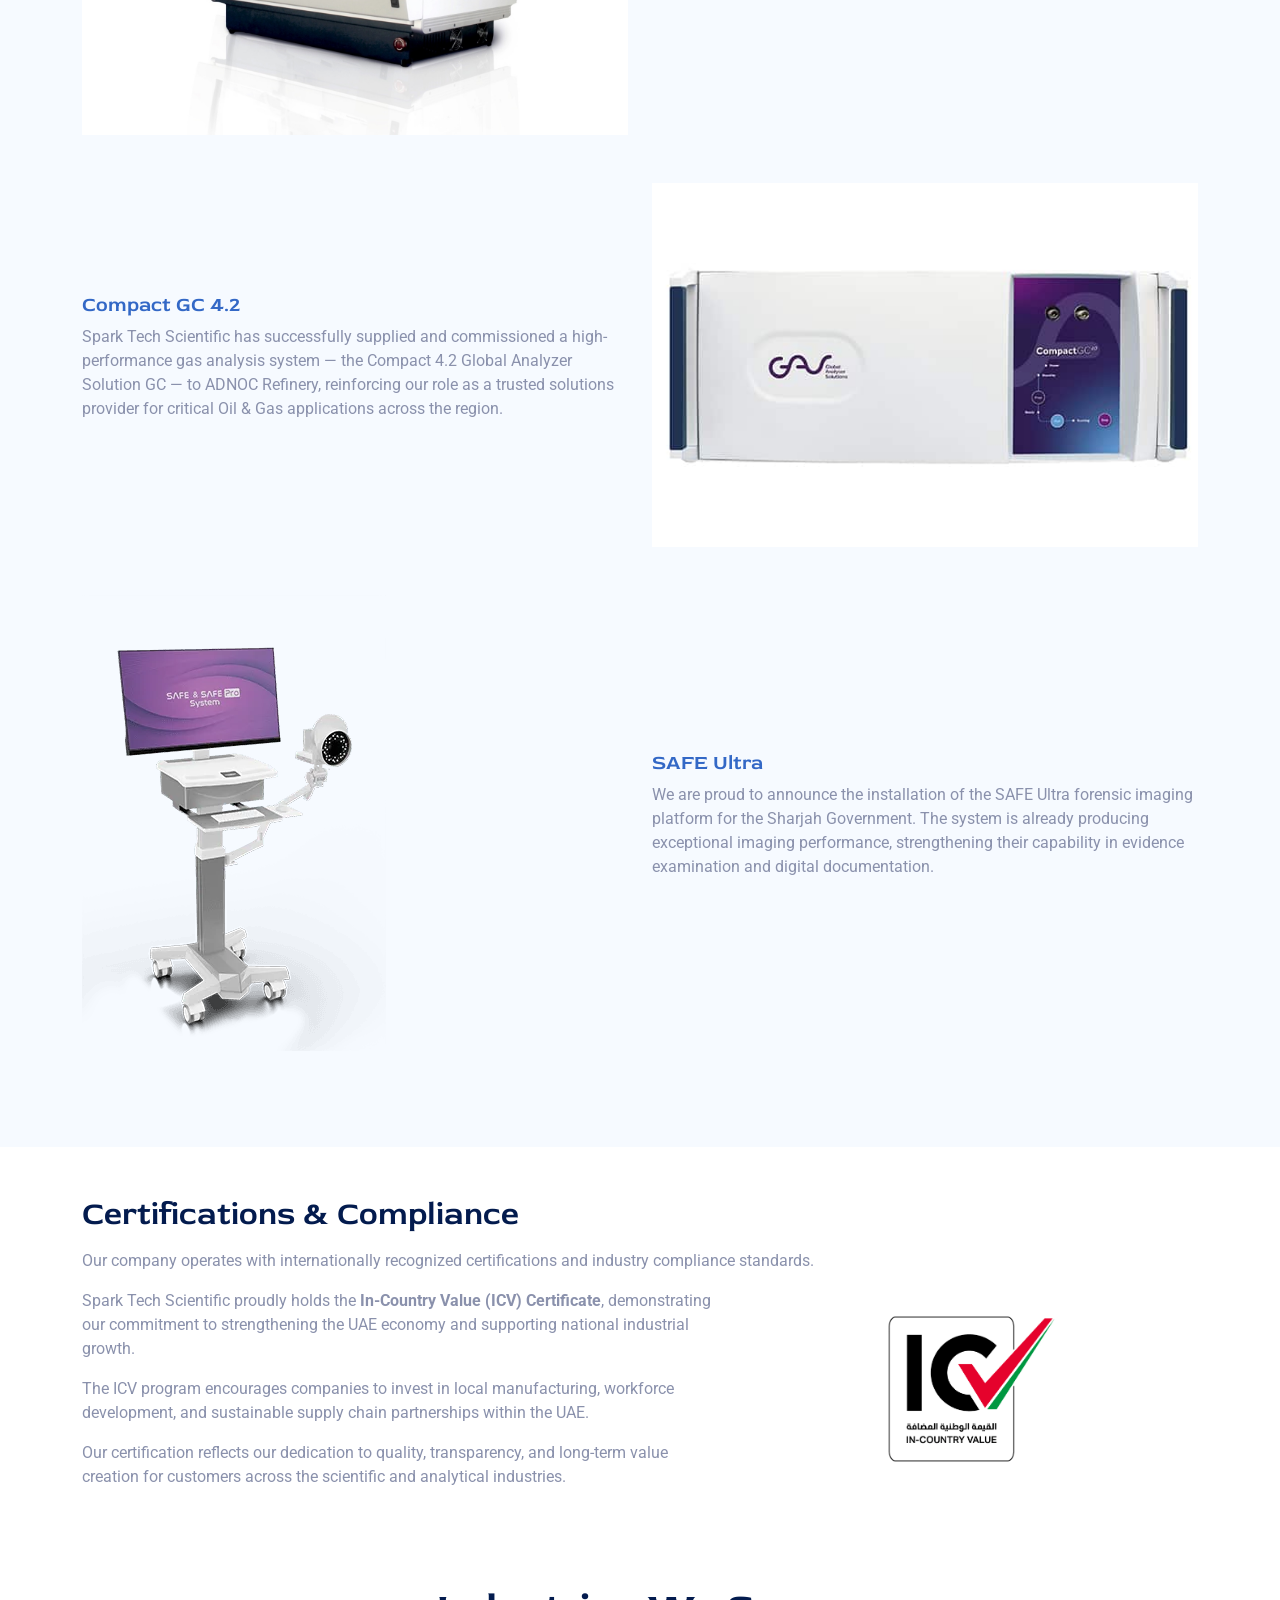
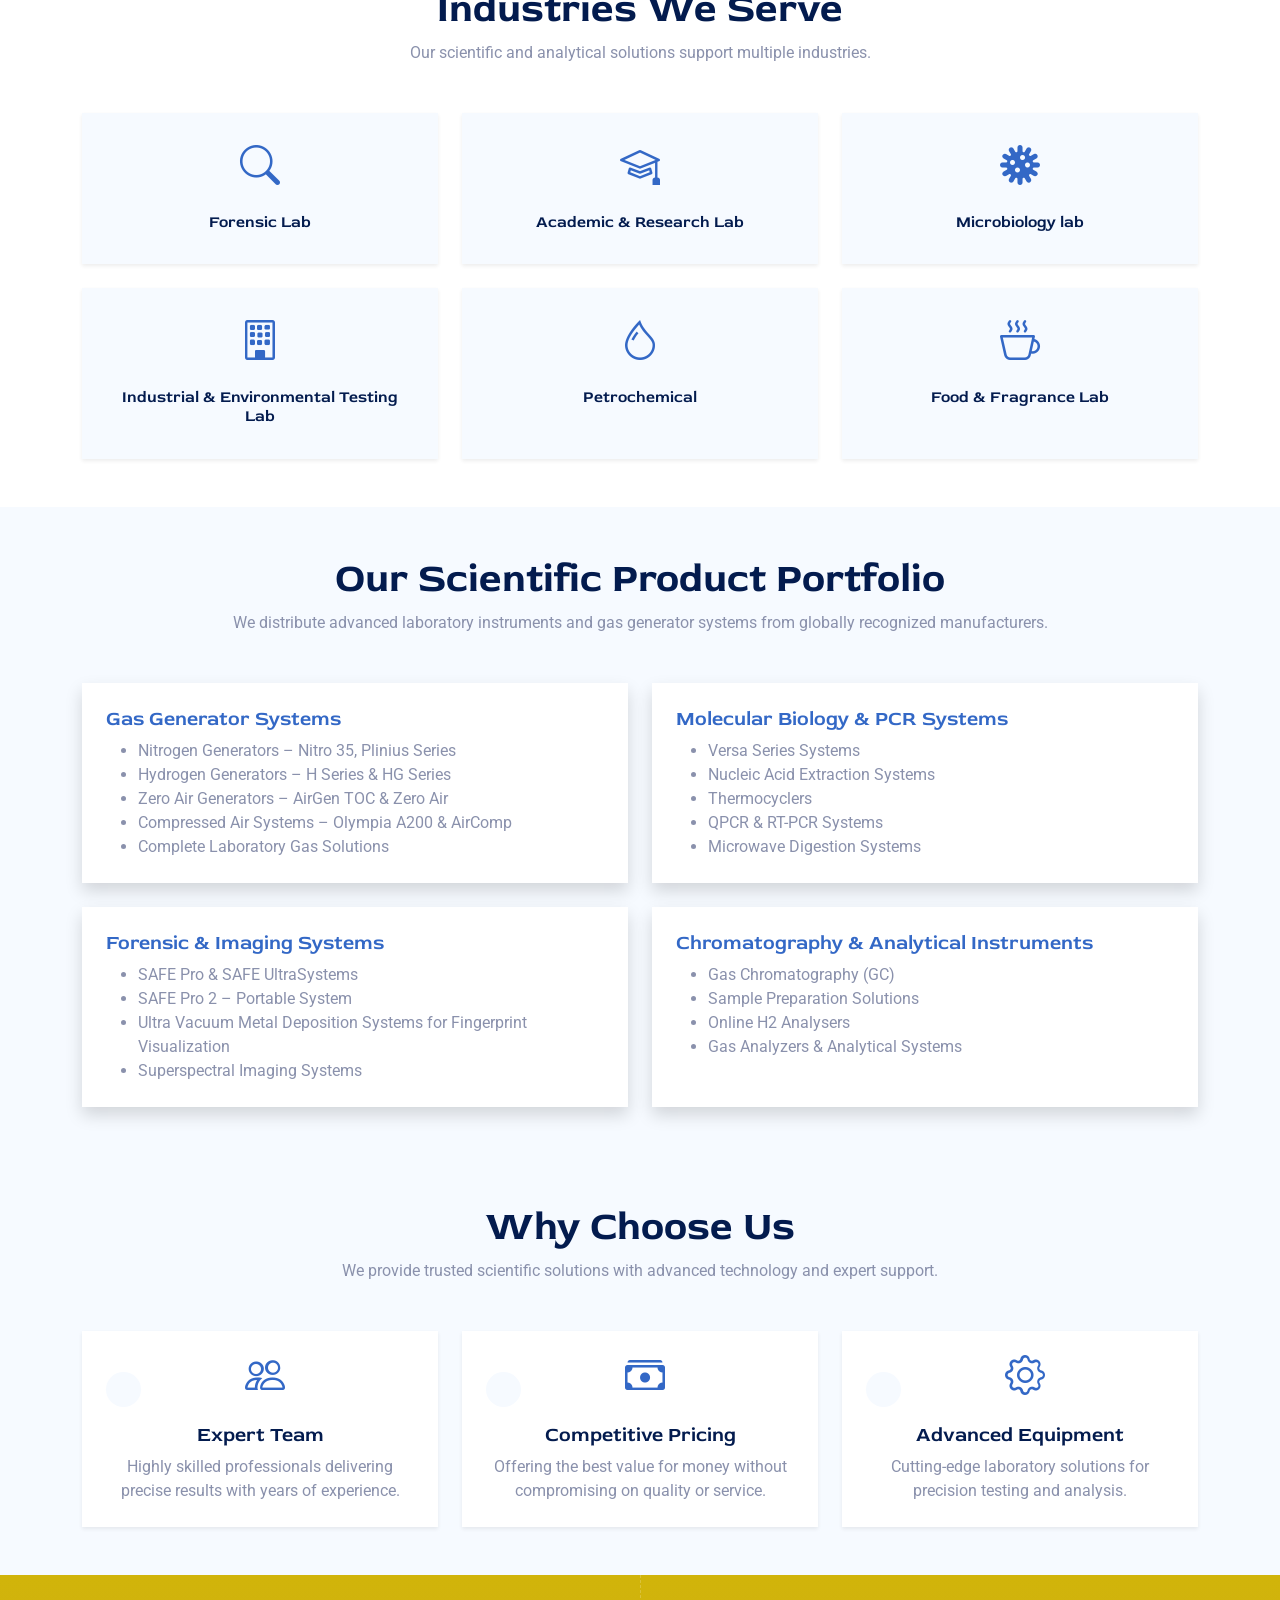
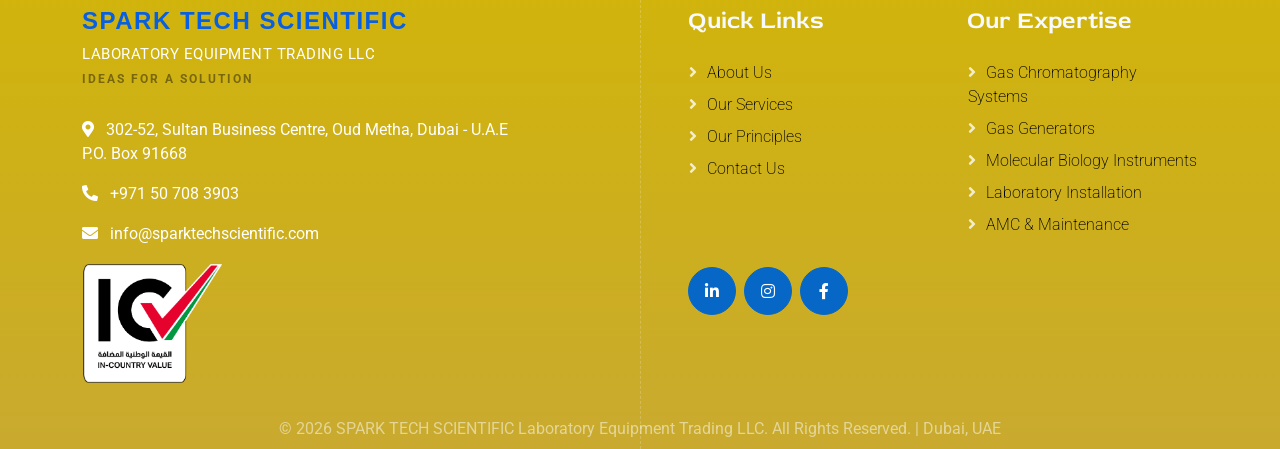
==== commit 810244a0: "Update index.html" ====
--- a/index.html
+++ b/index.html
@@ -101,6 +101,7 @@
                     <a href="index.html" class="nav-item nav-link active">Home</a>
                     <a href="service.html" class="nav-item nav-link">Services</a>
                     <a href="principle.html" class="nav-item nav-link">Principles</a>
+                    <a href="careers.html" class="nav-link">Careers</a>
                     <a href="contact.html" class="nav-item nav-link">Contact</a>
 
                 </div>
@@ -113,9 +114,9 @@
 <!-- Header / Navbar End -->
 
     <!-- Page Header Start -->
-    <div class="container-fluid page-header py-5 mb-5 wow fadeIn" data-wow-delay="0.1s">
+     <div class="container-fluid page-header about-header py-5 mb-5 wow fadeIn">
         <div class="container text-center py-5 mt-4">
-            <h1 class="display-2 text-white mb-3 animated slideInDown">About</h1>
+            <h1 class="page-title text-white mb-3 animated slideInDown">About</h1>
             <nav aria-label="breadcrumb animated slideInDown">
                 <ol class="breadcrumb justify-content-center mb-0">
                     <li class="breadcrumb-item"><a href="index.html">Home</a></li>
@@ -133,14 +134,14 @@
                 <div class="col-lg-6 wow fadeIn" data-wow-delay="0.1s">
                     <div class="row g-0">
                         <div class="col-6">
-                            <img class="img-fluid" src="img/about-1.jpg">
-                        </div>
-                        <div class="col-6">
-                            <img class="img-fluid" src="img/about-2.jpg">
-                        </div>
-                        <div class="col-6">
-                            <img class="img-fluid" src="img/about-3.jpg">
-                        </div>
+    <img class="img-fluid about-img" src="img/about-1.jpg">
+</div>
+<div class="col-6">
+    <img class="img-fluid about-img" src="img/about-2.jpg">
+</div>
+<div class="col-6">
+    <img class="img-fluid about-img" src="img/about-3.jpg">
+</div>
                         <div class="col-6">
                             <div class="fact-blue w-100 h-100 mt-n5 ms-n5 d-flex flex-column align-items-center justify-content-center">
                                 <div class="icon-box-light">
@@ -164,109 +165,81 @@
         </div>
     </div>
     <!-- About End -->
-     <!-- Partners Start -->
+<!-- Achievements Start -->
 <div class="container-fluid py-5 bg-light">
     <div class="container">
 
+        <!-- Section Title -->
         <div class="text-center mb-5 wow fadeInUp" data-wow-delay="0.1s">
-            <h2 class="display-6">Our Global Partners</h2>
-            <p>We collaborate with internationally recognized manufacturers delivering advanced scientific and analytical solutions.</p>
-        </div>
-
-        <div class="row g-4">
-
-            <!-- Aurora Biomed -->
-            <div class="col-md-4 wow fadeInUp" data-wow-delay="0.1s">
-                <div class="partner-card">
-                    <img src="img/aurora-logo.png" class="partner-logo" alt="Aurora Biomed">
-                    <h5>Aurora Biomed</h5>
-                    <p>Versa Series, Nucleic Acid Extraction, Thermocyclers, Microwave Digestion.</p>
-                </div>
-            </div>
-
-            <!-- Forenscope -->
-            <div class="col-md-4 wow fadeInUp" data-wow-delay="0.2s">
-                <div class="partner-card">
-                    <img src="img/forenscope-logo.png" class="partner-logo" alt="Forenscope"  style="max-height:40px;">
-                    <h5>Forenscope</h5>
-                    <p>SAFE Systems, SAFE Ultra,SAFE Pro, SAFE Pro 2 (Portable) & Superspectral Forensic Solutions.</p>
-                </div>
-            </div>
-            
-            <!-- Gassite -->
-            <div class="col-md-4 wow fadeInUp" data-wow-delay="0.6s">
-                <div class="partner-card">
-                    <img src="img/gassite-logo.png" class="partner-logo" alt="Gassite">
-                    <h5>Gassite</h5>
-                    <p>Compact GC4, Thermo Gas Analysers Trace 1600 for Petrochemical, Energy, Environment & Chemical Industries.</p>
-                </div>
-            </div>
-          
-            <!-- Claind Group -->
-            <div class="col-md-4 wow fadeInUp" data-wow-delay="0.3s">
-                <div class="partner-card">
-                    <img src="img/claind-logo.png" class="partner-logo" alt="Claind Group"  style="max-height:100px;">
-                    <h5>Claind Group</h5>
-                    <p>Nitrogen generators,Hydrogen generators,All gas generators.</p>
-                </div>
-            </div>
-            <!-- Nippon Genetics -->
-           <div class="col-md-4 wow fadeInUp" data-wow-delay="0.9s">
-              <div class="partner-card">
-                   <img src="img/nippon-genetics-logo.svg" class="partner-logo" alt="Nippon Genetics">
-                   <h5>Nippon Genetics</h5>
-                   <p>Molecular Biology Research Products including Electrophoresis Systems, Gel Documentation Systems,PCR Reagents and Advanced Laboratory Solutions.</p>
-              </div>
-            </div>
-
-            <!-- Elektro-mag -->
-            <div class="col-md-4 wow fadeInUp" data-wow-delay="0.6s">
-               <div class="partner-card">
-                    <img src="img/elektro-mag-logo.png" class="partner-logo" alt="Elektro-mag" style="max-height:150px;">
-                    <h5>Elektro-mag</h5>
-                    <p>Biosafety Cabinets, Sterilizer, Centrifuge, Fumehood, Ovens and Laboratory Equipment Solutions.</p>
-               </div>
-            </div>
-           
-            <!-- MeterQ -->
-           <div class="col-md-4 wow fadeInUp" data-wow-delay="0.7s">
-              <div class="partner-card">
-                 <img src="img/meterq-logo.png" class="partner-logo" alt="MeterQ">
-                 <h5>MeterQ</h5>
-                 <p>Pioneers of Hydrogen Technology including Gas Analyzers, Hydrogen Solutions, Service Support and Sustainability Systems.</p>
-             </div>
-            </div>
-
-            <!-- Utest -->
-            <div class="col-md-4 wow fadeInUp" data-wow-delay="0.8s">
-             <div class="partner-card">
-               <img src="img/utest-logo.png" class="partner-logo" alt="UTest"  style="max-height:50px;">
-               <h5>UTest</h5>
-               <p>Material Testing Equipment including Vane Shear Test Equipment, Plate Load Test Equipment,Direct Shear Test Equipment and Automatic Tension & Compression Testing Machines.</p>
-             </div></div>
-            <!-- GOW-MAC -->
-            <div class="col-md-4 wow fadeInUp" data-wow-delay="0.4s">
-                <div class="partner-card">
-                    <img src="img/gowmac-logo.png" class="partner-logo" alt="GOW-MAC">
-                    <h5>GOW-MAC</h5>
-                    <p>Gas Chromatography Systems, Gas Analysers including PPB Level Analysis, Hydrocarbon & Trace Nitrogen Detection.</p>
-                </div>
-            </div>
-
-            <!-- Phenomenex -->
-            <div class="col-md-4 offset-md-4 wow fadeInUp" data-wow-delay="0.5s">
-                <div class="partner-card">
-                    <img src="img/phenomenex-logo.png" class="partner-logo" alt="Phenomenex">
-                    <h5>Phenomenex</h5>
-                    <p>GC Columns, LC Columns & Advanced Sample Preparation Solutions.</p>
-                </div>
-            </div>
-        </div>
-    </div>
-</div>
-<!-- Partners End -->
+            <h2 class="display-6">Our Achievements</h2>
+            <p>
+                Our achievement reflects the trust placed in Spark Tech Scientific as a preferred partner 
+                for laboratory instrumentation, service, and technical support across the region. 
+                We remain dedicated to empowering government, industrial, and research laboratories 
+                with innovative technologies and dependable after-sales service.
+            </p>
+        </div>
+
+        <!-- Project 1 -->
+        <div class="row align-items-center mb-5 wow fadeInUp" data-wow-delay="0.1s">
+            <div class="col-lg-6">
+                <div class="project-img-box">
+                    <img src="img/aurora-versa.jpg" class="img-fluid project-img" alt="Aurora Versa 1100">
+                </div>
+            </div>
+            <div class="col-lg-6">
+                <h5 class="text-primary">Aurora Versa 1100</h5>
+                <p>
+                    Spark Tech Scientific is proud to announce the successful supply and commissioning 
+                    of the Versa 1100 Solid Phase Extraction (SPE) System to a key Dubai Government laboratory. 
+                    This milestone reinforces our commitment to supporting the UAE’s scientific community 
+                    with advanced, reliable, and automation-driven laboratory solutions.
+                </p>
+            </div>
+        </div>
+
+        <!-- Project 2 -->
+        <div class="row align-items-center mb-5 flex-lg-row-reverse wow fadeInUp" data-wow-delay="0.2s">
+            <div class="col-lg-6">
+                <div class="project-img-box">
+                    <img src="img/compact-gc.jpg" class="img-fluid project-img" alt="Compact GC">
+                </div>
+            </div>
+            <div class="col-lg-6">
+                <h5 class="text-primary">Compact GC 4.2</h5>
+                <p>
+                    Spark Tech Scientific has successfully supplied and commissioned a high-performance 
+                    gas analysis system — the Compact 4.2 Global Analyzer Solution GC — to ADNOC Refinery, 
+                    reinforcing our role as a trusted solutions provider for critical Oil & Gas applications 
+                    across the region.
+                </p>
+            </div>
+        </div>
+
+        <!-- Project 3 -->
+        <div class="row align-items-center mb-5 wow fadeInUp" data-wow-delay="0.3s">
+            <div class="col-lg-6">
+                <div class="project-img-box">
+                    <img src="img/forenscope-safepro.jpg" class="img-fluid project-img" alt="SAFE Ultra">
+                </div>
+            </div>
+            <div class="col-lg-6">
+                <h5 class="text-primary">SAFE Ultra</h5>
+                <p>
+                    We are proud to announce the installation of the SAFE Ultra forensic imaging platform 
+                    for the Sharjah Government. The system is already producing exceptional imaging performance, 
+                    strengthening their capability in evidence examination and digital documentation.
+                </p>
+            </div>
+        </div>
+
+    </div>
+</div>
+<!-- Achievements End -->
+
+
 <!-- Certifications Start -->
-<div class="container-fluid py-5 bg-light">
+<div class="container-fluid py-5 bg-white">
     <div class="container">
 
         <div class="row align-items-center">
@@ -501,13 +474,14 @@
         SPARK TECH SCIENTIFIC
     </h2>
 
-    <p class="mb-1 text-white fw-semibold" style="font-size:12px; letter-spacing:0.5px;">
+    <p class="mb-1 text-white fw-semibold" style="font-size:15px; letter-spacing:0.5px;">
         LABORATORY EQUIPMENT TRADING LLC
     </p>
 
-    <p class="text-white fw-bold mb-0" style="font-size:15px; letter-spacing:2px; opacity:0.9;">
-        IDEAS FOR A SOLUTION
-    </p>
+ <p class="fw-bold mb-0" 
+   style="font-size:12px; letter-spacing:2px; opacity:0.9; color: #6f5f0d;">
+    IDEAS FOR A SOLUTION
+</p>
 
 </a>
                 <p class="text-white">
--- a/css/style.css
+++ b/css/style.css
@@ -42,12 +42,19 @@
 }
 
 .brand-title{
-    font-size:30px;
-    font-weight:700;
-    letter-spacing:1px;
-    color: #0767c6;
-}
-
+    font-family: 'Montserrat', sans-serif;
+    font-weight: 700;
+    font-size: 22px;
+    letter-spacing: 1px;
+    color: #075fe2;
+}
+.brand-titlefooter{
+    font-family: 'Montserrat', sans-serif;
+    font-weight: 700;
+    font-size: 24px;
+    letter-spacing: 1.5px;
+    color: #075fe2;
+}
 /* Partner Logo */
 .partner-logo {
     max-width: 100px;
@@ -154,6 +161,8 @@
 
 /*** Navbar ***/
 
+/*** Navbar ***/
+
 .navbar-brand-custom {
     font-family: 'Montserrat', sans-serif;
     font-weight: 700;
@@ -161,18 +170,19 @@
     text-transform: uppercase;
 }
 
+/* Sticky Navbar */
 .sticky-top {
     top: 0;
     transition: .5s;
 }
 
+/* Navbar links */
 .navbar .navbar-nav .nav-link {
-    margin-right: 35px;
-    margin-left: 25px;
+    margin-right: 30px;
+    margin-left: 10px;
     padding: 20px 0;
-    padding-bottom: 20px;
     color: var(--bs-dark);
-    font-size: 20px;
+    font-size: 18px;
     font-weight: 500;
     outline: none;
 }
@@ -182,6 +192,7 @@
     color: var(--bs-primary);
 }
 
+/* Dropdown icon */
 .navbar .dropdown-toggle::after {
     border: none;
     content: "\f107";
@@ -191,27 +202,28 @@
     margin-left: 8px;
 }
 
-@media (max-width: 991.98px) {
-    .navbar .navbar-nav .nav-link  {
-        margin-right: 0;
-        padding: 10px 0;
-    }
-
-    .navbar .navbar-nav {
-        margin-top: 15px;
-        border-top: 1px solid #EEEEEE;
-    }
-}
-
+/* Logo */
+.brand-logo{
+    height:60px;
+    width:auto;
+}
+
+/* Brand text */
+.brand-title{
+    font-size:22px;
+    font-weight:700;
+    white-space:nowrap;
+}
+
+/*** Desktop Navbar ***/
 @media (min-width: 992px) {
+
     .sticky-top {
-        margin-top: 0;
         z-index: 1030;
     }
-}
 
     .navbar {
-        height: 90px;
+        height: 85px;
     }
 
     .navbar .nav-item .dropdown-menu {
@@ -221,17 +233,63 @@
         top: 150%;
         opacity: 0;
         visibility: hidden;
-        transition: .5s;
+        transition: .4s;
     }
 
     .navbar .nav-item:hover .dropdown-menu {
         top: 100%;
         visibility: visible;
-        transition: .5s;
         opacity: 1;
     }
 
-
+}
+
+/*** Mobile Navbar ***/
+@media (max-width: 991.98px) {
+
+    .navbar {
+        padding-top: 8px;
+        padding-bottom: 8px;
+    }
+
+    /* Mobile menu background */
+    .navbar-collapse{
+        background: #ffffff;
+        padding: 15px;
+        margin-top: 10px;
+        border-radius: 6px;
+        box-shadow: 0 5px 15px rgba(0,0,0,0.08);
+    }
+
+    .navbar .navbar-nav {
+        margin-top: 10px;
+        border-top: 1px solid #EEEEEE;
+    }
+
+    .navbar .navbar-nav .nav-link  {
+        margin-right: 0;
+        margin-left: 0;
+        padding: 10px 0;
+        font-size:16px;
+        border-bottom:1px solid #f1f1f1;
+    }
+
+    .navbar .navbar-nav .nav-link:last-child{
+        border-bottom:none;
+    }
+
+    /* Mobile logo */
+    .brand-logo{
+        height:38px;
+    }
+
+    .brand-title{
+        font-size:16px;
+        white-space:normal;
+        line-height:1.2;
+    }
+
+}
 /*** Navbar ***/
 
 
@@ -283,11 +341,11 @@
 }
 
 .page-header {
-    background: linear-gradient(rgba(3, 27, 78, .3), rgba(3, 27, 78, .3)), url(../img/testimonials.webp) center center no-repeat;
+    background: linear-gradient(rgba(2, 18, 55, 0.75), rgba(2, 18, 55, 0.75)),
+                url(../img/principle.webp) center center no-repeat;
     background-size: cover;
     margin-top: 4px;
 }
-
 .page-header .breadcrumb-item+.breadcrumb-item::before {
     color: var(--bs-white);
 }
@@ -380,7 +438,10 @@
     margin: 0 auto 15px;
 }
 /**partner**/
-
+.container-fluid {
+    padding-left: 0;
+    padding-right: 0;
+}
 
 /*** About ***/
 .about-fact {
@@ -409,7 +470,7 @@
 /*** About ***/
 
 .cert-logo{
-    max-height:200px;
+    max-height:150px;
     transition:0.3s;
 }
 
@@ -417,22 +478,37 @@
     transform:scale(1.05);
 }
 
-.section-title{
-    font-weight:700;
-    position:relative;
-}
-
-.section-title::after{
-    content:"";
-    width:60px;
-    height:3px;
-    background:#0d6efd;
-    display:block;
-    margin-top:10px;
-}
-
-.section-subtitle{
-    color:#6c757d;
+
+.sales-title{
+    font-size: 36px;
+    font-weight: 700;
+    color: #0c5fa7;
+    text-transform: uppercase;
+    letter-spacing: 2px;
+    position: relative;
+    display: inline-block;
+    padding-bottom: 10px;
+}
+
+.sales-title::after{
+    content: "";
+    width: 80px;
+    height: 4px;
+    background: #eac909;
+    position: absolute;
+    left: 50%;
+    bottom: 0;
+    transform: translateX(-50%);
+    border-radius: 5px;
+}
+
+.sales-subtitle{
+    color: #6c757d;
+    font-size: 16px;
+    margin-top: 10px;
+}
+.mt-5{
+margin-top: 3rem !important;
 }
 /*** Service ***/
 .container-service {
@@ -520,77 +596,6 @@
 }
 
 
-/*** Team ***/
-/* Fix manufacturer slider arrow position */
-.manufacturer-box .carousel-control-prev,
-.manufacturer-box .carousel-control-next {
-    width: auto !important;
-}
-.manufacturer-box .carousel-control-prev {
-    left: 20px;
-}
-
-.manufacturer-box .carousel-control-next {
-    right: 20px;
-}
-.manufacturer-box .carousel-control-prev-icon,
-.manufacturer-box .carousel-control-next-icon {
-    background-color: #0d6efd;
-    border-radius: 50%;
-    padding: 18px;
-    background-size: 60% 60%;
-    box-shadow: 0 5px 20px rgba(0,0,0,0.15);
-}
-
-.container-team {
-    position: relative;
-}
-
-.container-team::before {
-    position: absolute;
-    content: '';
-    background: var(--bs-light);
-    width: 100%;
-    height: 100%;
-    left: 0px;
-    top: 0px;
-    clip-path: polygon(0 70%, 100% 30%, 100% 100%, 0% 100%);
-    z-index: -1;
-}
-
-.team-item {
-    background: var(--bs-white);
-    box-shadow: 0 0 45px rgba(0, 0, 0, .05);
-}
-
-.team-item .team-social {
-    position: absolute;
-    width: 0;
-    height: 100%;
-    top: 0;
-    right: 0;
-    transition: .5s;
-    background: var(--bs-primary);
-    display: flex;
-    align-items: center;
-    justify-content: center;
-}
-
-.team-item:hover .team-social {
-    width: 100%;
-    left: 0;
-}
-
-.team-item .team-social .btn {
-    opacity: 0;
-    transition: .5s;
-}
-
-.team-item:hover .team-social .btn {
-    opacity: 1;
-}
-
-
 /*** Contact ***/
 @media (min-width: 992px) {
     .contact-info::after {
@@ -619,7 +624,7 @@
 
 /*** Footer ***/
 .footer {
-    background: linear-gradient(rgba(3, 27, 78, .3), rgba(3, 27, 78, .3)), url(../img/footer.png) center center no-repeat;
+    background: linear-gradient(#d1b40a, #c9aa2f), url(../img/footer.png) center center no-repeat;
     background-size: contain;
 }
 
@@ -640,8 +645,8 @@
     margin-bottom: 5px;
     padding: 0;
     text-align: left;
-    color: rgba(255, 255, 255, .5);
-    font-weight: normal;
+    color:#000000;
+    font-weight: 200;
     text-transform: capitalize;
     transition: .3s;
 }
@@ -651,7 +656,7 @@
     content: "\f105";
     font-family: "Font Awesome 5 Free";
     font-weight: 900;
-    color: rgba(255, 255, 255, .5);
+    color: rgba(255, 255, 255, 0.774);
     margin-right: 10px;
 }
 
@@ -662,7 +667,7 @@
 }
 
 .copyright {
-    border-top: 1px dashed rgba(255, 255, 255, .2);
+    border-top: 1px dashed rgba(7, 7, 7, 0.2);
 }
 
 .copyright a {
